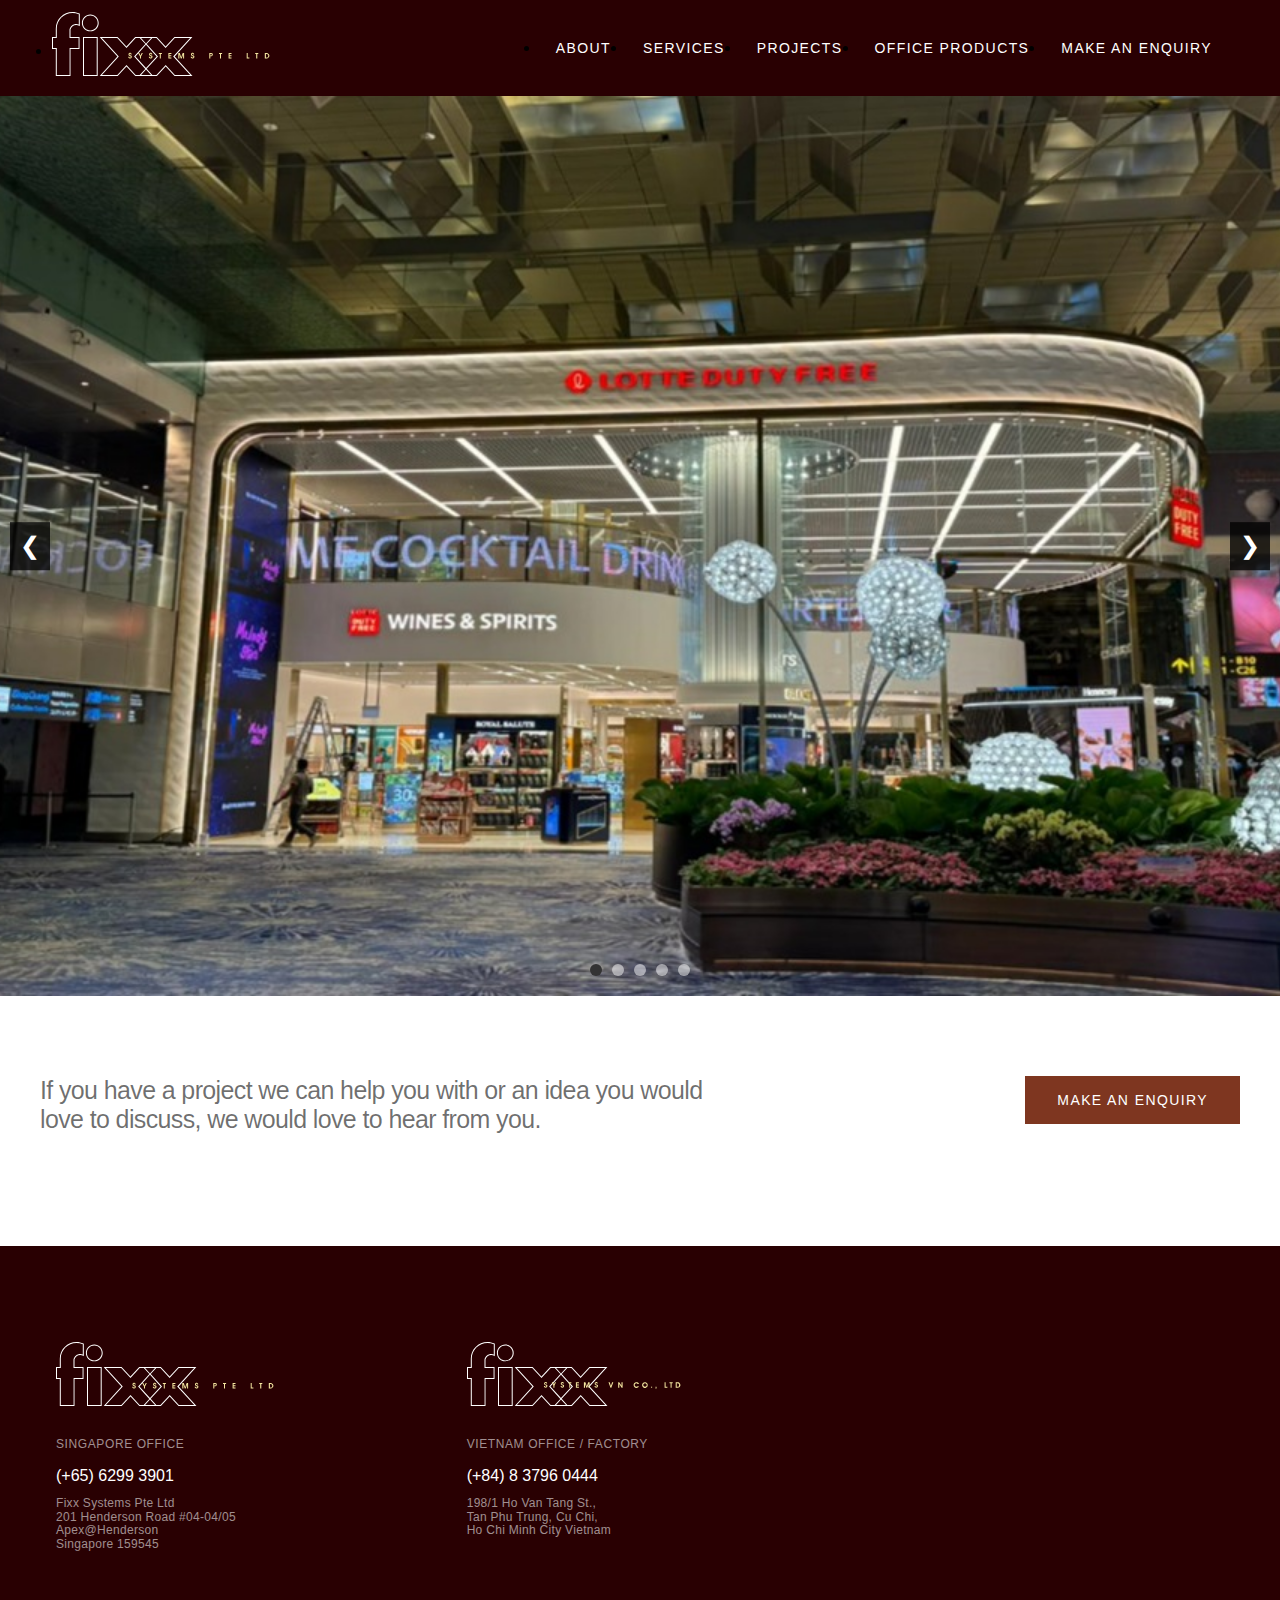
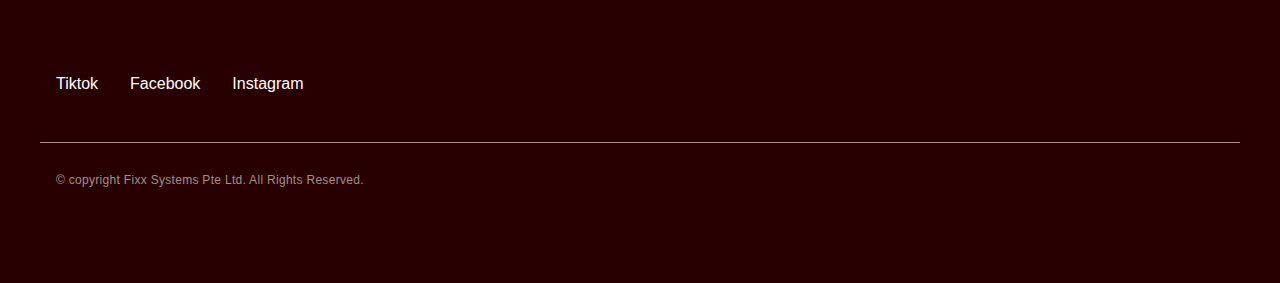
==== proj-ret-lotte-duty-free-shop.html @ 89d81445 "Add dist folder for deployment" ====
<!DOCTYPE html><html lang="en"><head><meta charset="UTF-8"><meta name="viewport" content="width=device-width,initial-scale=1"><title>Fixx Systems - Lotte Duty Free Shop at T3D</title><script defer="defer" src="./assets/js/main.1c9b17995feea3aafa4e.bundle.js"></script><link href="./assets/css/main.51d0623d6cb2ce246690.css" rel="stylesheet"></head><body><div class="off-canvas" id="offCanvas"><ul class="menu"><li class="off-canvas-logo-bar"><a class="oc-logo-svg" href="index.html"><div class="oc-logo-wrapper"><object type="image/svg+xml" data="assets/svg/logo-sg.svg"><!--[if lte IE 8 ]--> <img src="assets/img/logo-sg.png" alt="Fixx Systems Singapore Logo"><!--[endif]--></object></div></a></li><li><a href="about.html">About</a></li><li><a href="services.html">Services</a></li><li><a href="projects.html">Projects</a></li><li><a href="office-products.html">Office Products</a></li><li><a href="enquiry.html">Make an Enquiry</a></li></ul><ul class="menu"><span class="oc-heading">Singapore Contact</span><li><a href="tel:62993901">(+65) 6299 3901</a></li></ul><ul class="menu"><span class="oc-heading">Vietnam Contact</span><li><a href="tel:84837960444">(+84) 8 3796 0444</a></li></ul></div><a href="enquiry.html" class="enquiry-visibility f-btn">Make an enquiry</a><div class="overlay" id="overlay"></div><div class="nav-header-bar"><div class="nav-wrapper"><div class="nav-header-bar-left"><ul class="menu"><li class="navicon-wrapper-visibility"><div class="navicon-wrapper"><a class="navicon-button" id="toggle"><div class="navicon1"></div><div class="navicon2"></div></a></div></li><li><a class="sg-h-logo-svg" href="index.html"><div class="sg-logo-wrapper"><object type="image/svg+xml" data="assets/svg/logo-sg.svg"><!--[if lte IE 8 ]--> <img src="assets/img/logo-sg.png" alt="Fixx Systems Singapore Logo"><!--[endif]--></object></div></a></li></ul></div><div class="nav-header-bar-right"><ul class="menu"><li><a href="about.html">About</a></li><li><a href="services.html">Services</a></li><li><a href="projects.html">Projects</a></li><li><a href="office-products.html">Office Products</a></li><li><a href="enquiry.html">Make an enquiry</a></li></ul></div></div></div><div class="carousel"><div class="carousel-images"><img src="./assets/img/t3dc-1.jpg" alt="Image 1"> <img src="./assets/img/t3dc-2.jpg" alt="Image 2"> <img src="./assets/img/t3dc-3.jpg" alt="Image 3"> <img src="./assets/img/t3dc-4.jpg" alt="Image 4"> <img src="./assets/img/t3dc-5.jpg" alt="Image 5"></div><div class="carousel-bullets"></div><div class="carousel-arrow left-arrow">&#10094;</div><div class="carousel-arrow right-arrow">&#10095;</div></div><div class="section-wrapper white-bg"><div class="grid-container g3-2"><div class="grid-item-g3-2-l"><h3 class="headline2">If you have a project we can help you with or an idea you would love to discuss, we would love to hear from you.</h3></div><div class="grid-item-g3-2-r"><a class="d-btn" href="enquiry.html">Make an enquiry</a></div></div></div><footer id="footer"><div class="section-wrapper"><div class="grid-container g3"><div class="grid-item-g3-1"><a class="sg-f-logo-svg" href="index.html"><div class="sg-logo-wrapper"><object type="image/svg+xml" data="assets/svg/logo-sg.svg"><!--[if lte IE 8 ]--> <img src="assets/img/logo-sg.png" alt="Fixx Systems Singapore Logo"><!--[endif]--></object></div></a><span class="links-heading">Singapore office</span><ul><li><a href="tel:62993901">(+65) 6299 3901</a></li><li><p>Fixx Systems Pte Ltd<br>201 Henderson Road #04-04/05<br>Apex@Henderson<br>Singapore 159545</p></li></ul></div><div class="grid-item-g3-2"><a class="vn-logo-svg" href="index.html"><div class="vn-logo-wrapper"><object type="image/svg+xml" data="assets/svg/logo-vn.svg"><!--[if lte IE 8 ]--> <img src="assets/img/logo-vn.png" alt="Fixx Systems Vietnam Logo"><!--[endif]--></object></div></a><span class="links-heading">Vietnam office / factory</span><ul class="menu vertical"><li><a href="tel:84837960444">(+84) 8 3796 0444</a></li><li><p>198/1 Ho Van Tang St.,<br>Tan Phu Trung, Cu Chi,<br>Ho Chi Minh City Vietnam</p></li></ul></div></div><ul class="social"><li><a href="#">Tiktok</a></li><li><a href="#">Facebook</a></li><li><a href="#">Instagram</a></li></ul><div class="copyright-wrapper"><div class="copyright">&copy; copyright Fixx Systems Pte Ltd. All Rights Reserved.</div></div></div></footer><script src="./assets/js/main.bundle.js"></script></body></html>
---- assets/css/main.51d0623d6cb2ce246690.css ----
/*!****************************************************************************************************************!*\
  !*** css ./node_modules/css-loader/dist/cjs.js!./node_modules/sass-loader/dist/cjs.js!./stylesheets/main.scss ***!
  \****************************************************************************************************************/
/*! normalize.css v8.0.1 | MIT License | github.com/necolas/normalize.css */
/* Document
   ========================================================================== */
/**
 * 1. Correct the line height in all browsers.
 * 2. Prevent adjustments of font size after orientation changes in iOS.
 */
html {
  line-height: 1.15; /* 1 */
  -webkit-text-size-adjust: 100%; /* 2 */
}

/* Sections
   ========================================================================== */
/**
 * Remove the margin in all browsers.
 */
body {
  margin: 0;
}

/**
 * Render the `main` element consistently in IE.
 */
main {
  display: block;
}

/**
 * Correct the font size and margin on `h1` elements within `section` and
 * `article` contexts in Chrome, Firefox, and Safari.
 */
h1 {
  font-size: 2em;
  margin: 0.67em 0;
}

/* Grouping content
   ========================================================================== */
/**
 * 1. Add the correct box sizing in Firefox.
 * 2. Show the overflow in Edge and IE.
 */
hr {
  box-sizing: content-box; /* 1 */
  height: 0; /* 1 */
  overflow: visible; /* 2 */
}

/**
 * 1. Correct the inheritance and scaling of font size in all browsers.
 * 2. Correct the odd `em` font sizing in all browsers.
 */
pre {
  font-family: monospace, monospace; /* 1 */
  font-size: 1em; /* 2 */
}

/* Text-level semantics
   ========================================================================== */
/**
 * Remove the gray background on active links in IE 10.
 */
a {
  background-color: transparent;
}

/**
 * 1. Remove the bottom border in Chrome 57-
 * 2. Add the correct text decoration in Chrome, Edge, IE, Opera, and Safari.
 */
abbr[title] {
  border-bottom: none; /* 1 */
  text-decoration: underline; /* 2 */
  text-decoration: underline dotted; /* 2 */
}

/**
 * Add the correct font weight in Chrome, Edge, and Safari.
 */
b,
strong {
  font-weight: bolder;
}

/**
 * 1. Correct the inheritance and scaling of font size in all browsers.
 * 2. Correct the odd `em` font sizing in all browsers.
 */
code,
kbd,
samp {
  font-family: monospace, monospace; /* 1 */
  font-size: 1em; /* 2 */
}

/**
 * Add the correct font size in all browsers.
 */
small {
  font-size: 80%;
}

/**
 * Prevent `sub` and `sup` elements from affecting the line height in
 * all browsers.
 */
sub,
sup {
  font-size: 75%;
  line-height: 0;
  position: relative;
  vertical-align: baseline;
}

sub {
  bottom: -0.25em;
}

sup {
  top: -0.5em;
}

/* Embedded content
   ========================================================================== */
/**
 * Remove the border on images inside links in IE 10.
 */
img {
  border-style: none;
}

/* Forms
   ========================================================================== */
/**
 * 1. Change the font styles in all browsers.
 * 2. Remove the margin in Firefox and Safari.
 */
button,
input,
optgroup,
select,
textarea {
  font-family: inherit; /* 1 */
  font-size: 100%; /* 1 */
  line-height: 1.15; /* 1 */
  margin: 0; /* 2 */
}

/**
 * Show the overflow in IE.
 * 1. Show the overflow in Edge.
 */
button,
input { /* 1 */
  overflow: visible;
}

/**
 * Remove the inheritance of text transform in Edge, Firefox, and IE.
 * 1. Remove the inheritance of text transform in Firefox.
 */
button,
select { /* 1 */
  text-transform: none;
}

/**
 * Correct the inability to style clickable types in iOS and Safari.
 */
button,
[type=button],
[type=reset],
[type=submit] {
  -webkit-appearance: button;
}

/**
 * Remove the inner border and padding in Firefox.
 */
button::-moz-focus-inner,
[type=button]::-moz-focus-inner,
[type=reset]::-moz-focus-inner,
[type=submit]::-moz-focus-inner {
  border-style: none;
  padding: 0;
}

/**
 * Restore the focus styles unset by the previous rule.
 */
button:-moz-focusring,
[type=button]:-moz-focusring,
[type=reset]:-moz-focusring,
[type=submit]:-moz-focusring {
  outline: 1px dotted ButtonText;
}

/**
 * Correct the padding in Firefox.
 */
fieldset {
  padding: 0.35em 0.75em 0.625em;
}

/**
 * 1. Correct the text wrapping in Edge and IE.
 * 2. Correct the color inheritance from `fieldset` elements in IE.
 * 3. Remove the padding so developers are not caught out when they zero out
 *    `fieldset` elements in all browsers.
 */
legend {
  box-sizing: border-box; /* 1 */
  color: inherit; /* 2 */
  display: table; /* 1 */
  max-width: 100%; /* 1 */
  padding: 0; /* 3 */
  white-space: normal; /* 1 */
}

/**
 * Add the correct vertical alignment in Chrome, Firefox, and Opera.
 */
progress {
  vertical-align: baseline;
}

/**
 * Remove the default vertical scrollbar in IE 10+.
 */
textarea {
  overflow: auto;
}

/**
 * 1. Add the correct box sizing in IE 10.
 * 2. Remove the padding in IE 10.
 */
[type=checkbox],
[type=radio] {
  box-sizing: border-box; /* 1 */
  padding: 0; /* 2 */
}

/**
 * Correct the cursor style of increment and decrement buttons in Chrome.
 */
[type=number]::-webkit-inner-spin-button,
[type=number]::-webkit-outer-spin-button {
  height: auto;
}

/**
 * 1. Correct the odd appearance in Chrome and Safari.
 * 2. Correct the outline style in Safari.
 */
[type=search] {
  -webkit-appearance: textfield; /* 1 */
  outline-offset: -2px; /* 2 */
}

/**
 * Remove the inner padding in Chrome and Safari on macOS.
 */
[type=search]::-webkit-search-decoration {
  -webkit-appearance: none;
}

/**
 * 1. Correct the inability to style clickable types in iOS and Safari.
 * 2. Change font properties to `inherit` in Safari.
 */
::-webkit-file-upload-button {
  -webkit-appearance: button; /* 1 */
  font: inherit; /* 2 */
}

/* Interactive
   ========================================================================== */
/*
 * Add the correct display in Edge, IE 10+, and Firefox.
 */
details {
  display: block;
}

/*
 * Add the correct display in all browsers.
 */
summary {
  display: list-item;
}

/* Misc
   ========================================================================== */
/**
 * Add the correct display in IE 10+.
 */
template {
  display: none;
}

/**
 * Add the correct display in IE 10.
 */
[hidden] {
  display: none;
}

/*
/// Breakpoints map
/// @prop {String} keys - Keys are identifiers mapped to a given length
/// @prop {Map} values - Values are actual breakpoints expressed in pixels
$breakpoints: (
  'small': 320px,
  'medium': 768px,
  'large': 1024px,
) !default;
*/
/*--- grid ---*/
/*--- colors ---*/
/*--- font size ---*/
/*--- font weight ---*/
/*--- font tracking ---*/
/*--- nav ---*/
/*--- margins & paddings ---*/
/*--- breakpoints ---*/
/**
 * Set up a decent box model on the root element
 */
html {
  box-sizing: border-box;
}

/**
 * Make all elements from the DOM inherit from the parent box-sizing
 * Since `*` has a specificity of 0, it does not override the `html` value
 * making all elements inheriting from the root box-sizing value
 * See: https://css-tricks.com/inheriting-box-sizing-probably-slightly-better-best-practice/
 */
*,
*::before,
*::after {
  box-sizing: inherit;
}

* {
  margin: 0;
  padding: 0;
}

.module > *:last-child,
.module > *:last-child > *:last-child,
.module > *:last-child > *:last-child > *:last-child {
  margin-bottom: 0;
}

/**
 * Clear inner floats
 */
.clearfix::after {
  clear: both;
  content: "";
  display: table;
}

/**
 * Main content containers
 * 1. Make the container full-width with a maximum width
 * 2. Center it in the viewport
 * 3. Leave some space on the edges, especially valuable on small screens
 */
.container {
  max-width: 1180px; /* 1 */
  margin-left: auto; /* 2 */
  margin-right: auto; /* 2 */
  padding-left: 20px; /* 3 */
  padding-right: 20px; /* 3 */
  width: 100%; /* 1 */
}

/**
 * Hide text while making it readable for screen readers
 * 1. Needed in WebKit-based browsers because of an implementation bug;
 *    See: https://code.google.com/p/chromium/issues/detail?id=457146
 */
.hide-text {
  overflow: hidden;
  padding: 0; /* 1 */
  text-indent: 101%;
  white-space: nowrap;
}

/**
 * Hide element while making it readable for screen readers
 * Shamelessly borrowed from HTML5Boilerplate:
 * https://github.com/h5bp/html5-boilerplate/blob/master/src/css/main.css#L119-L133
 */
.visually-hidden {
  border: 0;
  clip: rect(0 0 0 0);
  height: 1px;
  margin: -1px;
  overflow: hidden;
  padding: 0;
  position: absolute;
  width: 1px;
}

/**
 * Basic typography style for copy text
 */
body {
  font-family: "Roboto", sans-serif;
}

a {
  text-decoration: none;
}

.display {
  font-family: "Raleway", sans-serif;
  font-size: calc(30px + 40 * (100vw - 320px) / 880);
  font-weight: 800;
  letter-spacing: -0.01em;
  line-height: normal;
}
@media (min-width: 992px) {
  .display {
    font-size: 4.375em;
  }
}

.headline1, h2 {
  font-size: calc(25px + 10 * (100vw - 320px) / 880);
  font-weight: 300;
  letter-spacing: -0.025em;
  margin-bottom: 2rem;
  color: #000;
  color: hsla(0, 0%, 0%, 0.57);
}
@media (min-width: 992px) {
  .headline1, h2 {
    font-size: 2.1875em;
  }
}

.headline2, .l-project-caption-wrapper h2,
.r-project-caption-wrapper h2,
.featured-caption-wrapper h2 {
  font-size: calc(18px + 7 * (100vw - 320px) / 880);
  font-weight: 300;
  letter-spacing: -0.025em;
  margin-bottom: 2rem;
  color: #000;
  color: hsla(0, 0%, 0%, 0.57);
}
@media (min-width: 992px) {
  .headline2, .l-project-caption-wrapper h2,
  .r-project-caption-wrapper h2,
  .featured-caption-wrapper h2 {
    font-size: 1.5625em;
  }
}

.title, h3 {
  font-size: calc(18px + 3 * (100vw - 320px) / 880);
  font-weight: 500;
  letter-spacing: 0.005em;
  margin-bottom: 1.5rem;
  color: #000;
  color: hsla(0, 0%, 0%, 0.83);
}
@media (min-width: 992px) {
  .title, h3 {
    font-size: 1.3125em;
  }
}

.subheading, h4 {
  font-size: calc(16px + 2 * (100vw - 320px) / 880);
  font-weight: 400;
  letter-spacing: 0.01em;
  color: #000;
  color: hsla(0, 0%, 0%, 0.83);
}
@media (min-width: 992px) {
  .subheading, h4 {
    font-size: 1.125em;
  }
}

.body1 {
  font-size: calc(14px + 2 * (100vw - 320px) / 880);
  font-weight: 500;
  letter-spacing: 0.01em;
  color: #000;
  color: hsla(0, 0%, 0%, 0.83);
}
@media (min-width: 992px) {
  .body1 {
    font-size: 1rem;
  }
}

.body2, p {
  font-size: calc(14px + 2 * (100vw - 320px) / 880);
  font-weight: 400;
  letter-spacing: 0.01em;
  color: #000;
  color: hsla(0, 0%, 0%, 0.83);
  margin-bottom: 1.5rem;
}
@media (min-width: 992px) {
  .body2, p {
    font-size: 1rem;
  }
}

.caption1, .oc-heading,
.links-heading {
  font-size: 0.75em;
  font-weight: 400;
  letter-spacing: 0.05em;
  text-transform: uppercase;
  color: #000;
  color: hsla(0, 0%, 0%, 0.57);
  margin-bottom: 1rem;
}

.caption2, .copyright, #footer li p, span {
  font-size: 0.75em;
  font-weight: 400;
  letter-spacing: 0.025em;
  color: #000;
  color: hsla(0, 0%, 0%, 0.57);
  margin-bottom: 1rem;
  display: block;
}

.btn, .hollow-btn, .d-btn,
.f-btn, .tabs-title a, .nav-header-bar-right li a, #offCanvas li a,
#offCanvasLeftOverlap li a {
  font-size: calc(12px + 2 * (100vw - 320px) / 880);
  font-weight: 500;
  letter-spacing: 0.1em;
  text-transform: uppercase;
  line-height: normal;
  color: #000;
  color: hsla(0, 0%, 0%, 0.57);
}
@media (min-width: 992px) {
  .btn, .hollow-btn, .d-btn,
  .f-btn, .tabs-title a, .nav-header-bar-right li a, #offCanvas li a,
  #offCanvasLeftOverlap li a {
    font-size: 0.875em;
  }
}

/*--- title line ---*/
.title-wrapper {
  position: relative;
}

.title-line {
  padding: 0 0 1em 0;
  width: 100%;
  margin-bottom: 1em;
}
.title-line:after {
  content: "";
  position: absolute;
  left: 0;
  bottom: 0;
  height: 1px;
  width: 1rem;
  border-bottom: solid 1px #000;
}

.home-tagline-wrapper span {
  color: #fff;
  color: hsl(0, 100%, 100%);
  -webkit-transition: all 0.3s ease-in-out;
  -moz-transition: all 0.3s ease-in-out;
  -ms-transition: all 0.3s ease-in-out;
  -o-transition: all 0.3s ease-in-out;
  transition: all 0.3s ease-in-out;
}
.home-tagline-wrapper span:active, .home-tagline-wrapper span:hover, .home-tagline-wrapper span:active:after, .home-tagline-wrapper span:hover:after {
  color: #f6e7a1;
  color: hsl(49, 83%, 80%);
}
.home-tagline-wrapper span:after {
  color: #fff;
  color: hsl(0, 100%, 100%);
  content: " +";
  -webkit-transition: all 0.3s ease-in-out;
  -moz-transition: all 0.3s ease-in-out;
  -ms-transition: all 0.3s ease-in-out;
  -o-transition: all 0.3s ease-in-out;
  transition: all 0.3s ease-in-out;
}

.team-wrapper h3,
.team-wrapper span {
  margin: 0;
}

.svc-gradient-overlay figcaption h3,
.svc-gradient-overlay figcaption span,
.s-figcaption h3,
.s-figcaption span {
  color: #fff;
  color: hsl(0, 100%, 100%);
}

.sys-pan-gradient-overlay figcaption h3,
.desk-seat-gradient-overlay figcaption h3 {
  color: #fff;
  color: hsl(0, 100%, 100%);
  margin: 0;
}

/*--- footer ---*/
.links-heading {
  color: #fff;
  color: hsla(0, 100%, 100%, 0.57);
}

.oc-heading {
  color: #000;
  color: hsla(0, 0%, 0%, 0.57);
  padding: 5rem 1rem 0;
}

#footer ul {
  list-style: none;
}
#footer li p {
  color: #fff;
  color: hsla(0, 100%, 100%, 0.57);
}
#footer li a {
  -webkit-transition: all 0.3s ease-in-out;
  -moz-transition: all 0.3s ease-in-out;
  -ms-transition: all 0.3s ease-in-out;
  -o-transition: all 0.3s ease-in-out;
  transition: all 0.3s ease-in-out;
  color: #fff;
  color: hsl(0, 100%, 100%);
  margin: 0 1rem;
}
#footer li a:hover, #footer li a:focus {
  color: #f6e7a1;
  color: hsl(49, 83%, 80%);
}

.copyright {
  color: #fff;
  color: hsla(0, 100%, 100%, 0.57);
  padding-top: 2rem;
  padding-left: 1rem;
}
.copyright:before {
  position: absolute;
  top: 0;
  left: 0;
  right: 0;
  display: block;
  content: "";
  border-top: solid 1px #fff;
  border-color: hsla(0, 100%, 100%, 0.57);
}

/*--- footer ---*/
#footer {
  background: #2a0002;
  background: hsl(357, 100%, 8%);
  color: #fff;
  color: hsl(0, 100%, 100%);
}
#footer span.links-heading {
  display: block;
  margin: 0 1rem 1rem;
}
#footer li p {
  margin: 0.7rem 1rem;
}

.copyright-wrapper {
  width: 100%;
  display: grid;
  grid-row-gap: 0px;
  position: relative;
  margin-top: 1rem;
}
@media (min-width: 992px) {
  .copyright-wrapper {
    margin: 0 auto;
    max-width: 75rem;
  }
}

.social {
  display: flex;
  flex-wrap: wrap;
  justify-content: flex-start;
  align-items: flex-start;
  flex-direction: column;
  padding: 2rem 0;
  -webkit-transition: all 0.3s ease-in-out;
  -moz-transition: all 0.3s ease-in-out;
  -ms-transition: all 0.3s ease-in-out;
  -o-transition: all 0.3s ease-in-out;
  transition: all 0.3s ease-in-out;
}
@media (min-width: 768px) {
  .social {
    margin: 4rem auto 0;
    max-width: 75rem;
    flex-direction: row;
  }
}
.social li a {
  display: flex;
  padding: 1rem 0;
}

/*--- navicon ---*/
.navicon-wrapper {
  display: flex;
  align-self: center;
  justify-content: flex-start;
}
@media (min-width: 992px) {
  .navicon-wrapper {
    display: none;
  }
}

.navicon-button {
  position: relative;
  height: 3rem;
  display: inline-block;
  padding: 1rem;
  /*$navicon-size/2 $navicon-size/8;*/
  cursor: pointer;
  user-select: none;
  -webkit-transition: all 0.3s ease-in-out;
  -moz-transition: all 0.3s ease-in-out;
  -ms-transition: all 0.3s ease-in-out;
  -o-transition: all 0.3s ease-in-out;
  transition: all 0.3s ease-in-out;
}
.navicon-button:hover {
  opacity: 1;
}
.navicon-button:hover .navicon1:after,
.navicon-button:hover .navicon2:after {
  width: 1.5rem;
}

.navicon1 {
  display: block;
  width: 1.5rem;
  height: 0.125rem;
  background-color: #fff;
  background-color: hsl(0, 100%, 100%);
  background-repeat: no-repeat;
  background-size: 0.1875rem 0.1875rem;
  user-select: none;
  color: #fff;
  color: hsl(0, 100%, 100%);
  -webkit-transition: all 0.3s ease-in-out;
  -moz-transition: all 0.3s ease-in-out;
  -ms-transition: all 0.3s ease-in-out;
  -o-transition: all 0.3s ease-in-out;
  transition: all 0.3s ease-in-out;
  position: relative;
}
.navicon1:after {
  display: block;
  width: 1.5rem;
  height: 0.125rem;
  background-color: #fff;
  background-color: hsl(0, 100%, 100%);
  background-repeat: no-repeat;
  background-size: 0.1875rem 0.1875rem;
  user-select: none;
  color: #fff;
  color: hsl(0, 100%, 100%);
  -webkit-transition: all 0.3s ease-in-out;
  -moz-transition: all 0.3s ease-in-out;
  -ms-transition: all 0.3s ease-in-out;
  -o-transition: all 0.3s ease-in-out;
  transition: all 0.3s ease-in-out;
  position: absolute;
  content: "";
  width: 1rem;
  top: 0.375rem;
  color: #fff;
  color: hsl(0, 100%, 100%);
  background-color: #fff;
  background-color: hsl(0, 100%, 100%);
}

.navicon2 {
  display: block;
  width: 1.5rem;
  height: 0.125rem;
  background-color: #fff;
  background-color: hsl(0, 100%, 100%);
  background-repeat: no-repeat;
  background-size: 0.1875rem 0.1875rem;
  user-select: none;
  color: #fff;
  color: hsl(0, 100%, 100%);
  -webkit-transition: all 0.3s ease-in-out;
  -moz-transition: all 0.3s ease-in-out;
  -ms-transition: all 0.3s ease-in-out;
  -o-transition: all 0.3s ease-in-out;
  transition: all 0.3s ease-in-out;
  position: relative;
  margin-top: 0.625em;
}
.navicon2:after {
  display: block;
  width: 1.5rem;
  height: 0.125rem;
  background-color: #fff;
  background-color: hsl(0, 100%, 100%);
  background-repeat: no-repeat;
  background-size: 0.1875rem 0.1875rem;
  user-select: none;
  color: #fff;
  color: hsl(0, 100%, 100%);
  -webkit-transition: all 0.3s ease-in-out;
  -moz-transition: all 0.3s ease-in-out;
  -ms-transition: all 0.3s ease-in-out;
  -o-transition: all 0.3s ease-in-out;
  transition: all 0.3s ease-in-out;
  position: absolute;
  content: "";
  width: 1rem;
  top: 0.375rem;
  color: #fff;
  color: hsl(0, 100%, 100%);
  background-color: #fff;
  background-color: hsl(0, 100%, 100%);
}

/*--- logo ---*/
.oc-logo-wrapper {
  margin: 2rem 1rem 0.75rem;
}

.oc-logo-wrapper,
.sg-logo-wrapper {
  display: inline-block;
  position: relative;
  width: 13.625em;
  /* specify any width you want (a percentage value, basically) */
  height: 0;
  /* collapse the container's height */
  padding-bottom: 29.36%;
  /* (svg height / svg width) * 100% */
  vertical-align: middle;
  overflow: hidden;
  margin-bottom: 1rem;
  -webkit-transition: all 0.3s ease-in-out;
  -moz-transition: all 0.3s ease-in-out;
  -ms-transition: all 0.3s ease-in-out;
  -o-transition: all 0.3s ease-in-out;
  transition: all 0.3s ease-in-out;
}

.vn-logo-wrapper {
  display: inline-block;
  position: relative;
  width: 13.375em;
  /* specify any width you want (a percentage value, basically) */
  height: 0;
  /* collapse the container's height */
  padding-bottom: 29.91%;
  /* (svg height / svg width) * 100% */
  vertical-align: middle;
  overflow: hidden;
  margin-bottom: 1rem;
  -webkit-transition: all 0.3s ease-in-out;
  -moz-transition: all 0.3s ease-in-out;
  -ms-transition: all 0.3s ease-in-out;
  -o-transition: all 0.3s ease-in-out;
  transition: all 0.3s ease-in-out;
}

.off-canvas-logo-bar {
  background: #2a0002;
  background: hsl(357, 100%, 8%);
  margin-bottom: 2.5rem;
}

/*--- fix for IE ---*/
object {
  width: 100%;
}

a.sg-h-logo-svg {
  -webkit-transition: all 0.3s ease-in-out;
  -moz-transition: all 0.3s ease-in-out;
  -ms-transition: all 0.3s ease-in-out;
  -o-transition: all 0.3s ease-in-out;
  transition: all 0.3s ease-in-out;
}

a.oc-logo-svg,
a.sg-h-logo-svg,
a.sg-f-logo-svg,
a.vn-logo-svg {
  position: relative;
  display: inline-block;
  padding: 0 !important;
  outline: none;
}
a.oc-logo-svg:after,
a.sg-h-logo-svg:after,
a.sg-f-logo-svg:after,
a.vn-logo-svg:after {
  content: "";
  position: absolute;
  top: 0;
  right: 0;
  bottom: 0;
  left: 0;
}

a.sg-f-logo-svg,
a.vn-logo-svg {
  margin: 1rem;
}

/*--- header nav ---*/
.nav-header-bar {
  background: #2a0002;
  background: hsl(357, 100%, 8%);
  display: flex;
}

.nav-wrapper {
  display: flex;
  position: relative;
  margin: 0 auto;
  padding: 0.75rem 0;
  max-height: 6em;
  width: 100%;
  *zoom: 1;
}
.nav-wrapper:before, .nav-wrapper:after {
  content: " ";
  display: table;
}
.nav-wrapper:after {
  clear: both;
}
@media (min-width: 768px) {
  .nav-wrapper {
    padding: 0.75rem;
  }
}
@media (min-width: 992px) {
  .nav-wrapper {
    padding: 0.75rem;
    max-width: 75rem;
  }
}

.nav-header-bar-left {
  display: flex;
}
.nav-header-bar-left .navicon-wrapper-visibility {
  display: flex;
  justify-items: center;
}
@media (min-width: 992px) {
  .nav-header-bar-left .navicon-wrapper-visibility {
    display: none;
  }
}
.nav-header-bar-left .menu {
  display: flex;
}

.nav-header-bar-right {
  display: none;
}
@media (min-width: 992px) {
  .nav-header-bar-right {
    display: flex;
    flex-direction: row;
    justify-content: end;
    align-items: center;
    width: 100%;
  }
}
.nav-header-bar-right .menu {
  display: flex;
  flex-direction: row;
}
.nav-header-bar-right li a {
  color: #fff;
  color: hsl(0, 100%, 100%);
  padding: 1rem;
  -webkit-transition: all 0.3s ease-in-out;
  -moz-transition: all 0.3s ease-in-out;
  -ms-transition: all 0.3s ease-in-out;
  -o-transition: all 0.3s ease-in-out;
  transition: all 0.3s ease-in-out;
}
.nav-header-bar-right li a:hover {
  color: #f6e7a1;
  color: hsl(49, 83%, 80%);
}

/*--- off-canvas ---*/
#offCanvas li a,
#offCanvasLeftOverlap li a {
  -webkit-transition: all 0.3s ease-in-out;
  -moz-transition: all 0.3s ease-in-out;
  -ms-transition: all 0.3s ease-in-out;
  -o-transition: all 0.3s ease-in-out;
  transition: all 0.3s ease-in-out;
}
#offCanvas li a:hover,
#offCanvasLeftOverlap li a:hover {
  color: hsl(14, 59%, 31%);
}

.off-canvas {
  background: #fff;
  background: hsl(0, 100%, 100%);
  position: fixed;
  top: 0;
  left: -75vw;
  width: 75vw;
  height: 100%;
  z-index: 1000;
  -webkit-transition: all 0.3s ease-in-out;
  -moz-transition: all 0.3s ease-in-out;
  -ms-transition: all 0.3s ease-in-out;
  -o-transition: all 0.3s ease-in-out;
  transition: all 0.3s ease-in-out;
  overflow: scroll;
}
.off-canvas .menu {
  display: flex;
  flex-direction: column;
  list-style: none;
}
.off-canvas .menu li:nth-child(n+2) a {
  display: flex;
  width: 100%;
  padding: 1rem;
}
.off-canvas.active {
  transform: translateX(100%);
}

body.no-scroll {
  overflow: hidden;
  height: 100vh;
  /* Optional: To prevent content jumping */
  position: fixed;
  width: 100%;
}

/* Overlay */
.overlay {
  display: none;
  position: fixed;
  top: 0;
  left: 0;
  right: 0;
  bottom: 0;
  background-color: rgba(0, 0, 0, 0.5);
  z-index: 999;
}
.overlay.active {
  display: block;
}

.position-left {
  width: 75vw;
  -webkit-transform: translateX(-75vw);
  -ms-transform: translateX(-75vw);
  transform: translateX(-75vw);
}

.js-off-canvas-overlay {
  background: hsla(0, 0%, 0%, 0.5);
  background: rgba 0, 0, 0, 0.5;
}

/*--- tabs filter ---*/
.tabs-filter {
  background: #fff;
  background: hsl(0, 100%, 100%);
}

.tabs,
.tabs-content {
  border: 0;
  background: transparent;
}

.tabs-panel {
  padding: 0;
}

.tabs-title a {
  padding: 1.5rem;
  -webkit-transition: all 0.3s ease-in-out;
  -moz-transition: all 0.3s ease-in-out;
  -ms-transition: all 0.3s ease-in-out;
  -o-transition: all 0.3s ease-in-out;
  transition: all 0.3s ease-in-out;
}
.tabs-title a.current, .tabs-title a:active, .tabs-title a:hover {
  color: #2a0002;
  color: hsl(357, 100%, 8%);
}

.tabs-title > a:focus,
.tabs-title > a[aria-selected=true] {
  background: #f9f9f9;
  background: hsl(0, 0%, 98%);
  color: #2a0002;
  color: hsl(357, 100%, 8%);
  outline: none;
}

/*--- wrappers ---*/
.section-wrapper {
  -webkit-transition: all 0.3s ease-in-out;
  -moz-transition: all 0.3s ease-in-out;
  -ms-transition: all 0.3s ease-in-out;
  -o-transition: all 0.3s ease-in-out;
  transition: all 0.3s ease-in-out;
  padding: 5rem 0;
}

.projects-section-wrapper {
  -webkit-transition: all 0.3s ease-in-out;
  -moz-transition: all 0.3s ease-in-out;
  -ms-transition: all 0.3s ease-in-out;
  -o-transition: all 0.3s ease-in-out;
  transition: all 0.3s ease-in-out;
  padding: 0;
}

/*--- Grid ---*/
.grid-container {
  width: 100%;
  display: grid;
  grid-row-gap: 0px;
}

.g2-3 {
  grid-template-columns: 1fr;
  grid-template-rows: 2fr;
}
@media (min-width: 768px) {
  .g2-3 {
    grid-template-columns: 2fr 3fr;
    grid-template-rows: 1fr;
    max-width: 75rem;
    margin: 0 auto;
  }
}

.g2-3-p {
  grid-template-columns: 1fr;
  grid-template-rows: 2fr;
}
@media (min-width: 768px) {
  .g2-3-p {
    grid-template-columns: 2fr 3fr;
    grid-template-rows: 1fr;
    max-width: 75rem;
    margin: 0 auto;
  }
}

.g3-2 {
  grid-template-columns: 1fr;
  grid-template-rows: 2fr;
  padding: 0 1rem;
}
@media (min-width: 768px) {
  .g3-2 {
    grid-template-columns: 3fr 2fr;
    grid-template-rows: 1fr;
    grid-column-gap: 2rem;
    max-width: 75rem;
    margin: 0 auto;
    padding: 0;
  }
}

.g3-2-p {
  grid-template-columns: 1fr;
  grid-template-rows: 2fr;
  padding: 1rem;
  justify-items: stretch;
}
@media (min-width: 768px) {
  .g3-2-p {
    grid-template-columns: 3fr 2fr;
    grid-template-rows: 1fr;
    max-width: 75rem;
    margin: 0 auto;
  }
}
@media (min-width: 992px) {
  .g3-2-p {
    padding: 1rem;
  }
}
@media (min-width: 1200px) {
  .g3-2-p {
    padding: 1rem 0;
  }
}

.g1-3 {
  grid-template-columns: 1fr;
  grid-template-rows: 2fr;
}
@media (min-width: 1200px) {
  .g1-3 {
    grid-template-columns: 1fr 3fr;
    grid-template-rows: 1fr;
    max-width: 75rem;
    margin: 0 auto;
  }
}

.g3-1 {
  grid-template-columns: 1fr;
  grid-template-rows: 2fr;
}
@media (min-width: 992px) {
  .g3-1 {
    grid-template-columns: 3fr 1fr;
    grid-template-rows: 1fr;
    grid-column-gap: 2rem;
    max-width: 75rem;
    margin: 0 auto;
  }
}

.g3 {
  grid-template-columns: repeat(3, 1fr);
  grid-template-rows: 1fr;
  grid-column-gap: 2rem;
}
@media (min-width: 1200px) {
  .g3 {
    max-width: 75rem;
    margin: 0 auto;
  }
}

.g4 {
  grid-template-columns: repeat(4, 1fr);
  grid-template-rows: 1fr;
  grid-column-gap: 2rem;
}
@media (min-width: 1200px) {
  .g4 {
    max-width: 75rem;
    margin: 0 auto;
  }
}

.grid-item-g2-3-l {
  grid-row: 1/2;
  min-width: 0;
  padding: 3rem;
  max-width: 100%;
  height: auto;
}
@media (min-width: 768px) {
  .grid-item-g2-3-l {
    grid-column: 1/2;
  }
}

.grid-item-g2-3-r {
  grid-column: 1/-1;
  grid-row: 2/-1;
  min-width: 0;
  max-width: 100%;
  height: 100%;
  object-fit: cover;
}
@media (min-width: 768px) {
  .grid-item-g2-3-r {
    grid-column: 2/-1;
    grid-row: 1/-1;
  }
}

.grid-item-g3-2-l {
  grid-column: 1/-1;
  grid-row: 1/2;
  min-width: 0;
  max-width: 100%;
}
@media (min-width: 768px) {
  .grid-item-g3-2-l {
    grid-column: 1/2;
    grid-row: 2/-1;
  }
}
.grid-item-g3-2-l img {
  width: 100%;
}

.grid-item-g3-2-p-l {
  grid-column: 1/-1;
  grid-row: 1/2;
  min-width: 0;
  max-width: 100%;
  height: 100%;
  object-fit: cover;
}
@media (min-width: 768px) {
  .grid-item-g3-2-p-l {
    grid-column: 1/2;
    grid-row: 2/-1;
  }
}
.grid-item-g3-2-p-l img {
  width: 100%;
}

.grid-item-g3-2-r {
  grid-column: 1/-1;
  min-width: 0;
  max-width: 100%;
}
@media (min-width: 768px) {
  .grid-item-g3-2-r {
    grid-column: 2/-1;
    grid-row: 2/-1;
    justify-self: end;
  }
}
.grid-item-g3-2-r img {
  width: 100%;
}

.grid-item-g3-2-p-r {
  grid-column: 1/-1;
  min-width: 0;
  max-width: 100%;
  padding: 3rem;
}
@media (min-width: 768px) {
  .grid-item-g3-2-p-r {
    grid-column: 2/-1;
    grid-row: 2/-1;
  }
}
.grid-item-g3-2-p-r img {
  width: 100%;
}

.grid-item-g3-1 {
  grid-column: 1/-1;
}
@media (min-width: 768px) {
  .grid-item-g3-1 {
    grid-column: 1/1;
  }
}

/*--- featured ---*/
.featured-wrapper {
  position: relative;
}
.featured-wrapper img {
  width: 100%;
  height: auto;
  object-fit: contain;
}

a:hover .featured-caption-wrapper .hollow-btn {
  color: #fff;
  color: hsl(0, 100%, 100%);
  background: #7d3520;
  background: hsl(14, 59%, 31%);
}

/*--- cards ---*/
.team-wrapper,
.card-wrapper {
  margin-bottom: 2rem;
}

.team-caption-wrapper,
.card-caption-wrapper {
  padding: 2rem;
  background: #fff;
  color: hsl(0, 100%, 100%);
}

a:hover .card-caption-wrapper .hollow-btn {
  color: #fff;
  color: hsl(0, 100%, 100%);
  background: #7d3520;
  background: hsl(14, 59%, 31%);
}

/*--- backgrounds ---*/
.header-bg {
  height: 30vh;
  width: 100%;
  position: relative;
  overflow: hidden;
  -webkit-transition: all 0.3s ease-in-out;
  -moz-transition: all 0.3s ease-in-out;
  -ms-transition: all 0.3s ease-in-out;
  -o-transition: all 0.3s ease-in-out;
  transition: all 0.3s ease-in-out;
}
@media (min-width: 992px) {
  .header-bg {
    height: 40vh;
  }
}
.header-bg img {
  width: 100%;
  height: 100%;
  object-fit: cover;
}

.header-tagline-wrapper {
  position: absolute;
  bottom: 0;
  left: 0;
  right: 0;
  width: 100%;
  height: 100%;
  padding: 1rem;
  background: linear-gradient(to top, rgba(0, 0, 0, 0.3), rgba(0, 0, 0, 0));
  display: flex;
  align-items: flex-end;
  overflow-wrap: break-word;
}
@media (min-width: 768px) {
  .header-tagline-wrapper {
    max-width: rem-calc(1200);
  }
}
.header-tagline-wrapper h1 {
  width: 100%;
  color: #fff;
  color: hsl(0, 100%, 100%);
  -webkit-transition: all 0.3s ease-in-out;
  -moz-transition: all 0.3s ease-in-out;
  -ms-transition: all 0.3s ease-in-out;
  -o-transition: all 0.3s ease-in-out;
  transition: all 0.3s ease-in-out;
}
@media (min-width: 1400px) {
  .header-tagline-wrapper h1 {
    max-width: 75rem;
    margin: 0 auto 1rem;
  }
}

/*--- projects ---*/
.project-figure-wrapper {
  position: relative;
  margin-bottom: 1rem;
  overflow: hidden;
}
.project-figure-wrapper figure {
  height: 25vh;
  width: 100%;
}
@media (min-width: 768px) {
  .project-figure-wrapper figure {
    height: 50vh;
  }
}
.project-figure-wrapper figure img {
  width: 100%;
  height: 100%;
  object-fit: cover;
}

.l-project-caption-wrapper,
.r-project-caption-wrapper {
  background: #fff;
  background: hsl(0, 100%, 100%);
  position: relative;
}

@media (min-width: 768px) {
  .l-project-caption-wrapper {
    left: 0;
    width: 50%;
  }
}
@media (min-width: 576px) {
  .l-project-caption-wrapper {
    min-width: 45%;
    width: 45%;
    left: 1rem;
  }
}
@media (min-width: 992px) {
  .l-project-caption-wrapper {
    min-width: 33%;
    width: 33%;
    left: 5rem;
  }
}
a:hover .l-project-caption-wrapper .hollow-btn {
  color: #fff;
  color: hsl(0, 100%, 100%);
  background: #7d3520;
  background: hsl(14, 59%, 31%);
}

a:hover .r-project-caption-wrapper .hollow-btn {
  color: #fff;
  color: hsl(0, 100%, 100%);
  background: #7d3520;
  background: hsl(14, 59%, 31%);
}

.project-info {
  display: block;
}
.project-info span {
  margin-bottom: 2rem;
}

.svc-gradient-overlay,
.desk-seat-gradient-overlay {
  margin: 0 auto 2rem;
}

.sys-pan-gradient-overlay {
  margin: 0 auto 0.5em;
}
@media (min-width: 768px) {
  .sys-pan-gradient-overlay {
    margin: 0 0.5em 0.5em auto;
  }
}

.svc-gradient-overlay,
.sys-pan-gradient-overlay,
.desk-seat-gradient-overlay {
  position: relative;
  max-width: 100%;
}
.svc-gradient-overlay:after,
.sys-pan-gradient-overlay:after,
.desk-seat-gradient-overlay:after {
  display: block;
  position: relative;
  margin-top: -9.375em;
  height: 9.375em;
  width: 100%;
  content: "";
  background: rgba(42, 0, 2, 0);
  background: -moz-linear-gradient(top, rgba(42, 0, 2, 0) 0%, rgba(42, 0, 2, 0.5) 100%);
  background: -webkit-gradient(left top, left bottom, color-stop(0%, rgba(42, 0, 2, 0)), color-stop(100%, rgba(42, 0, 2, 0.5)));
  background: -webkit-linear-gradient(top, rgba(42, 0, 2, 0) 0%, rgba(42, 0, 2, 0.5) 100%);
  background: -o-linear-gradient(top, rgba(42, 0, 2, 0) 0%, rgba(42, 0, 2, 0.5) 100%);
  background: -ms-linear-gradient(top, rgba(42, 0, 2, 0) 0%, rgba(42, 0, 2, 0.5) 100%);
  background: linear-gradient(to bottom, rgba(42, 0, 2, 0) 0%, rgba(42, 0, 2, 0.5) 100%);
  filter: progid:DXImageTransform.Microsoft.gradient(startColorstr="#2a0002", endColorstr="#2a0002", GradientType=0);
}
@media (min-width: 576px) {
  .svc-gradient-overlay:after,
  .sys-pan-gradient-overlay:after,
  .desk-seat-gradient-overlay:after {
    margin-top: -12.5em;
    height: 12.5em;
  }
}
.svc-gradient-overlay img,
.sys-pan-gradient-overlay img,
.desk-seat-gradient-overlay img {
  width: 100%;
}
.svc-gradient-overlay figcaption,
.sys-pan-gradient-overlay figcaption,
.desk-seat-gradient-overlay figcaption {
  position: absolute;
  z-index: 1;
  bottom: 1.5rem;
  left: 1.5rem;
  right: 1.5rem;
}

/*--- tabs filter ---*/
.tabs-filter {
  width: 100%;
  background: #fff;
  background: hsl(0, 100%, 100%);
  -webkit-transition: all 0.3s ease-in-out;
  -moz-transition: all 0.3s ease-in-out;
  -ms-transition: all 0.3s ease-in-out;
  -o-transition: all 0.3s ease-in-out;
  transition: all 0.3s ease-in-out;
}
.tabs-filter.sticky {
  position: sticky;
  top: 0;
  z-index: 15;
}
@media (min-width: 992px) {
  .tabs-filter {
    max-width: 75rem;
    margin: 0 auto;
    left: 0;
    right: 0;
  }
}

.tabs {
  border: 0;
  background: transparent;
  list-style: none;
  display: flex;
  flex-direction: row;
  justify-content: flex-start;
}

.tabs-content {
  border: 0;
  background: transparent;
  list-style: none;
}

.tabs-panel {
  padding: 0;
  display: none;
}

.tabs-title a {
  display: flex;
  padding: 1.5rem;
  -webkit-transition: all 0.3s ease-in-out;
  -moz-transition: all 0.3s ease-in-out;
  -ms-transition: all 0.3s ease-in-out;
  -o-transition: all 0.3s ease-in-out;
  transition: all 0.3s ease-in-out;
}
.tabs-title a.current, .tabs-title a:active, .tabs-title a:hover {
  color: #2a0002;
  color: hsl(357, 100%, 8%);
}

.tabs-title > a:focus,
.tabs-title > a[aria-selected=true] {
  background: #f9f9f9;
  background: hsl(0, 0%, 98%);
  color: #2a0002;
  color: hsl(357, 100%, 8%);
  outline: none;
}

.hollow-btn {
  display: inline-block;
  background: none;
  padding: 0.5rem 1rem;
  color: #7d3520;
  color: hsl(14, 59%, 31%);
  border: solid 1px #7d3520;
  text-decoration: none;
  text-align: center;
  -webkit-transition: all 0.3s ease-in-out;
  -moz-transition: all 0.3s ease-in-out;
  -ms-transition: all 0.3s ease-in-out;
  -o-transition: all 0.3s ease-in-out;
  transition: all 0.3s ease-in-out;
}
.hollow-btn:hover, .hollow-btn:focus {
  color: #fff;
  color: hsl(0, 100%, 100%);
  background: #7d3520;
  background: hsl(14, 59%, 31%);
}
.hollow-btn:after {
  content: " +";
}

.d-btn,
.f-btn {
  background: #7d3520;
  background: hsl(14, 59%, 31%);
  color: #fff;
  color: hsl(0, 100%, 100%);
  padding: 1rem 2rem;
  text-decoration: none;
  text-align: center;
  display: inline-block;
  -webkit-transition: all 0.3s ease-in-out;
  -moz-transition: all 0.3s ease-in-out;
  -ms-transition: all 0.3s ease-in-out;
  -o-transition: all 0.3s ease-in-out;
  transition: all 0.3s ease-in-out;
}
.d-btn:hover, .d-btn:focus,
.f-btn:hover,
.f-btn:focus {
  color: #f6e7a1;
  color: hsl(49, 83%, 80%);
  background: #7d3520;
  background: hsl(14, 59%, 31%);
}

.f-btn {
  position: fixed;
  bottom: 0;
  left: 0;
  right: 0;
  width: 100%;
  z-index: 1;
}

.enquiry-visibility {
  z-index: 20;
}
@media (min-width: 992px) {
  .enquiry-visibility {
    display: none;
  }
}

.carousel {
  position: relative;
  width: 100vw;
  height: 100vh;
  overflow: hidden;
}

.carousel-images {
  display: flex;
  height: 100%;
  -webkit-transition: all 0.3s ease-in-out;
  -moz-transition: all 0.3s ease-in-out;
  -ms-transition: all 0.3s ease-in-out;
  -o-transition: all 0.3s ease-in-out;
  transition: all 0.3s ease-in-out;
}
.carousel-images img {
  flex-shrink: 0;
  width: 100%;
  height: 100%;
  object-fit: cover;
}

.carousel-bullets {
  position: absolute;
  bottom: 20px;
  left: 50%;
  transform: translateX(-50%);
  display: flex;
  z-index: 10;
}
.carousel-bullets span {
  width: 12px;
  height: 12px;
  margin: 0 5px;
  background-color: rgba(255, 255, 255, 0.5);
  border-radius: 50%;
  cursor: pointer;
  transition: background-color 0.3s ease;
}
.carousel-bullets span.active {
  background-color: #333;
}

.carousel-arrow {
  position: absolute;
  top: 50%;
  transform: translateY(-50%);
  font-size: 24px;
  color: white;
  background-color: rgba(0, 0, 0, 0.5);
  padding: 10px;
  cursor: pointer;
  z-index: 10;
}

.left-arrow {
  left: 10px;
}

.right-arrow {
  right: 10px;
}

.home-bg {
  position: relative;
  width: 100%;
  height: 100vh;
  overflow: hidden;
  -webkit-transition: all 0.3s ease-in-out;
  -moz-transition: all 0.3s ease-in-out;
  -ms-transition: all 0.3s ease-in-out;
  -o-transition: all 0.3s ease-in-out;
  transition: all 0.3s ease-in-out;
  /* For <iframe> (YouTube videos) */
}
.home-bg img {
  width: 100%;
  height: 100%;
  object-fit: cover;
}
.home-bg video {
  position: absolute;
  top: 0;
  left: 0;
  width: 100%;
  height: 100%;
  object-fit: cover;
}
.home-bg .video-container {
  position: absolute;
  top: 0;
  left: 0;
  width: 100%;
  height: 100%;
  overflow: hidden;
  /* Ensures no content spills out */
}
.home-bg .video-container iframe {
  position: absolute;
  top: 50%;
  left: 50%;
  width: auto;
  /* Default width */
  height: auto;
  /* Default height */
  min-width: 100%;
  /* Ensures iframe fills horizontally */
  min-height: 100%;
  /* Ensures iframe fills vertically */
  transform: translate(-50%, -50%);
  /* Centers iframe */
}

/* Aspect Ratio Media Queries */
@media (max-aspect-ratio: 16/9) {
  .video-container iframe {
    width: 300vw;
    /* Increase width for taller viewports */
    height: 150vh;
  }
}
@media (min-aspect-ratio: 16/9) {
  .video-container iframe {
    width: 177.78vh;
    /* Increase height for wider viewports */
    height: 100vh;
  }
}
.home-tagline-wrapper {
  position: absolute;
  bottom: 0;
  left: 0;
  right: 0;
  width: 100%;
  padding: 1rem;
  background: linear-gradient(to top, rgba(0, 0, 0, 0.7), rgba(0, 0, 0, 0));
  display: flex;
  flex-direction: column;
  justify-content: flex-end;
  align-items: flex-start;
  box-sizing: border-box;
}
.home-tagline-wrapper h1 {
  width: 100%;
  max-width: 75rem;
  margin: 0 auto;
  color: #fff;
  color: hsl(0, 100%, 100%);
  -webkit-transition: all 0.3s ease-in-out;
  -moz-transition: all 0.3s ease-in-out;
  -ms-transition: all 0.3s ease-in-out;
  -o-transition: all 0.3s ease-in-out;
  transition: all 0.3s ease-in-out;
}
@media (min-width: 1400px) {
  .home-tagline-wrapper h1 {
    max-width: 75rem;
  }
}
.home-tagline-wrapper a {
  width: 100%;
  max-width: 75rem;
  margin: 0 auto;
  text-decoration: none;
}

.white-bg {
  background: #fff;
  background: hsl(0, 100%, 100%);
}

.l-grey-bg {
  background: #f9f9f9;
  background: hsl(0, 0%, 98%);
}
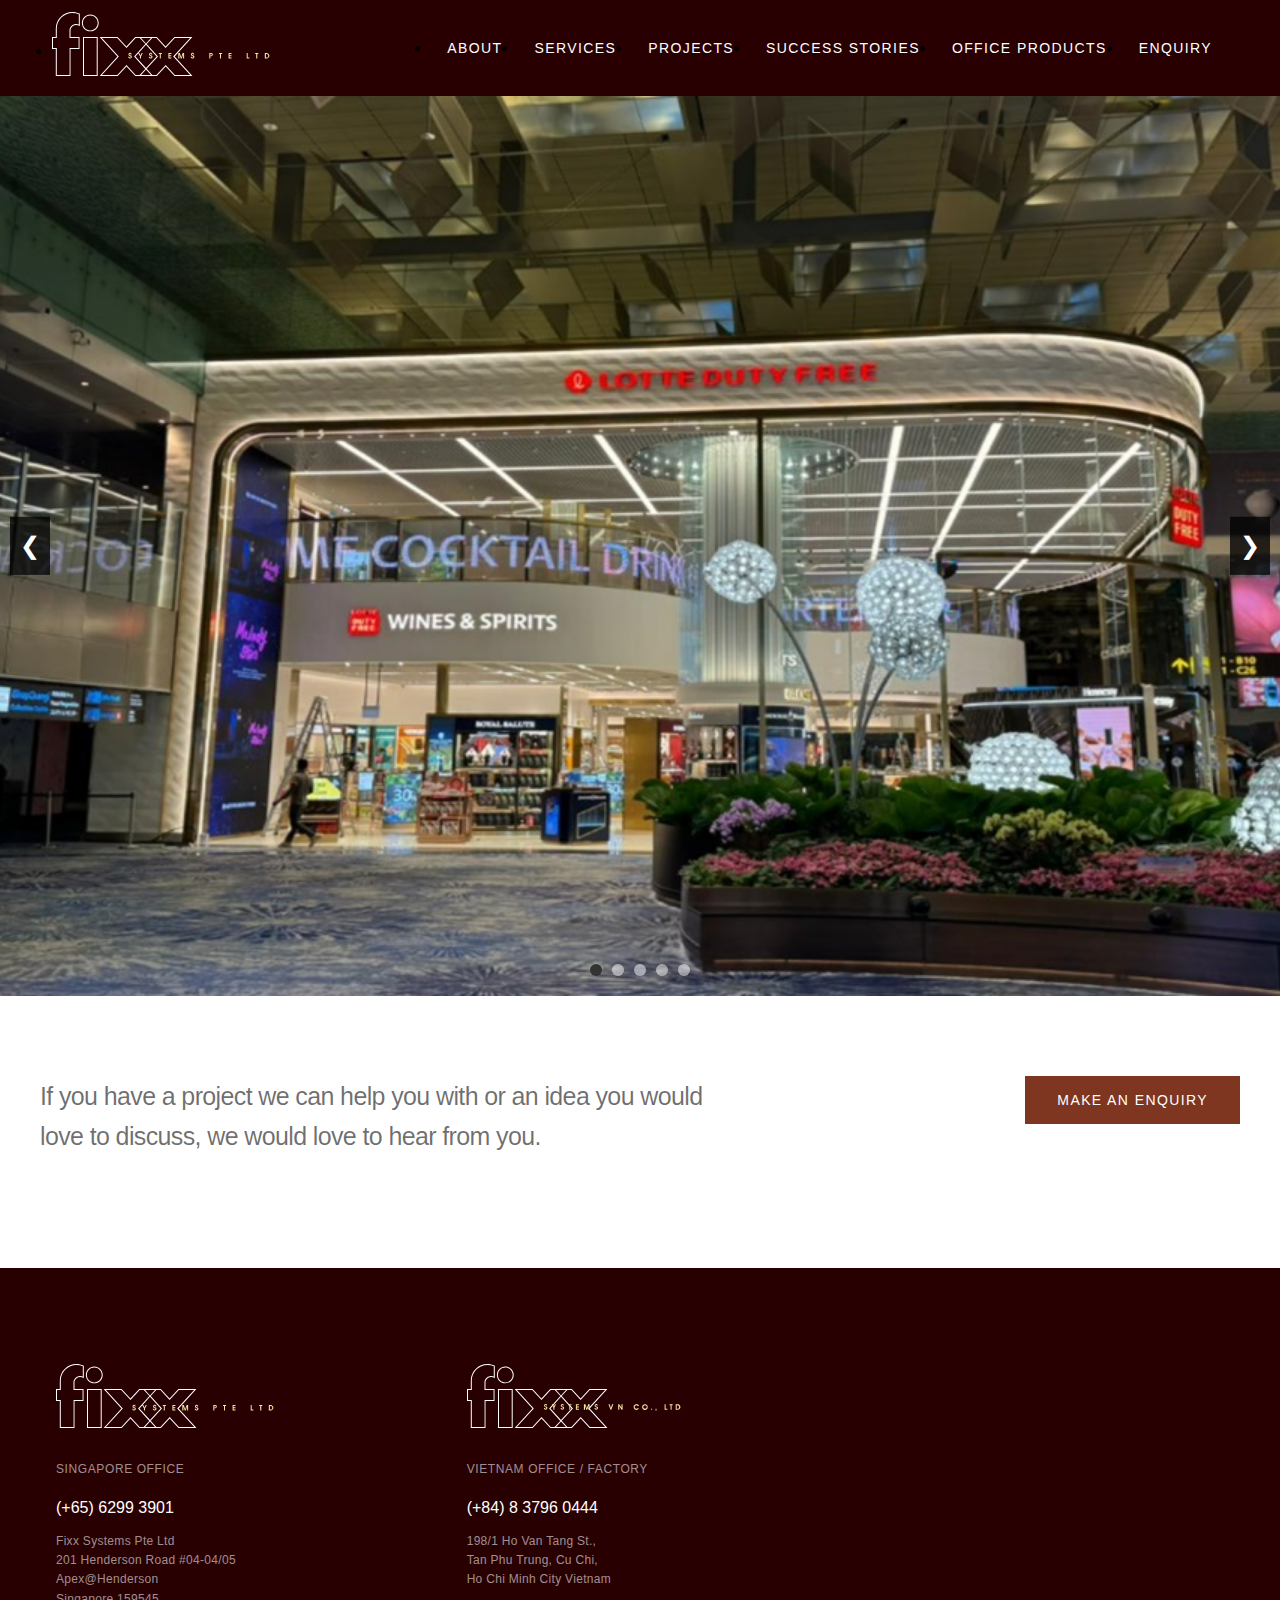
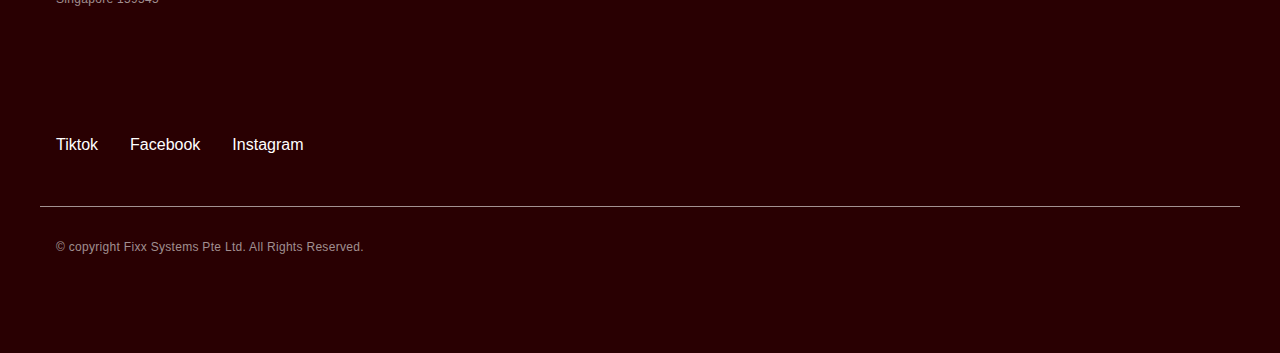
==== commit 7964a07e: "Update dist folder" ====
--- a/proj-ret-lotte-duty-free-shop.html
+++ b/proj-ret-lotte-duty-free-shop.html
@@ -1 +1 @@
-<!DOCTYPE html><html lang="en"><head><meta charset="UTF-8"><meta name="viewport" content="width=device-width,initial-scale=1"><title>Fixx Systems - Lotte Duty Free Shop at T3D</title><script defer="defer" src="./assets/js/main.1c9b17995feea3aafa4e.bundle.js"></script><link href="./assets/css/main.51d0623d6cb2ce246690.css" rel="stylesheet"></head><body><div class="off-canvas" id="offCanvas"><ul class="menu"><li class="off-canvas-logo-bar"><a class="oc-logo-svg" href="index.html"><div class="oc-logo-wrapper"><object type="image/svg+xml" data="assets/svg/logo-sg.svg"><!--[if lte IE 8 ]--> <img src="assets/img/logo-sg.png" alt="Fixx Systems Singapore Logo"><!--[endif]--></object></div></a></li><li><a href="about.html">About</a></li><li><a href="services.html">Services</a></li><li><a href="projects.html">Projects</a></li><li><a href="office-products.html">Office Products</a></li><li><a href="enquiry.html">Make an Enquiry</a></li></ul><ul class="menu"><span class="oc-heading">Singapore Contact</span><li><a href="tel:62993901">(+65) 6299 3901</a></li></ul><ul class="menu"><span class="oc-heading">Vietnam Contact</span><li><a href="tel:84837960444">(+84) 8 3796 0444</a></li></ul></div><a href="enquiry.html" class="enquiry-visibility f-btn">Make an enquiry</a><div class="overlay" id="overlay"></div><div class="nav-header-bar"><div class="nav-wrapper"><div class="nav-header-bar-left"><ul class="menu"><li class="navicon-wrapper-visibility"><div class="navicon-wrapper"><a class="navicon-button" id="toggle"><div class="navicon1"></div><div class="navicon2"></div></a></div></li><li><a class="sg-h-logo-svg" href="index.html"><div class="sg-logo-wrapper"><object type="image/svg+xml" data="assets/svg/logo-sg.svg"><!--[if lte IE 8 ]--> <img src="assets/img/logo-sg.png" alt="Fixx Systems Singapore Logo"><!--[endif]--></object></div></a></li></ul></div><div class="nav-header-bar-right"><ul class="menu"><li><a href="about.html">About</a></li><li><a href="services.html">Services</a></li><li><a href="projects.html">Projects</a></li><li><a href="office-products.html">Office Products</a></li><li><a href="enquiry.html">Make an enquiry</a></li></ul></div></div></div><div class="carousel"><div class="carousel-images"><img src="./assets/img/t3dc-1.jpg" alt="Image 1"> <img src="./assets/img/t3dc-2.jpg" alt="Image 2"> <img src="./assets/img/t3dc-3.jpg" alt="Image 3"> <img src="./assets/img/t3dc-4.jpg" alt="Image 4"> <img src="./assets/img/t3dc-5.jpg" alt="Image 5"></div><div class="carousel-bullets"></div><div class="carousel-arrow left-arrow">&#10094;</div><div class="carousel-arrow right-arrow">&#10095;</div></div><div class="section-wrapper white-bg"><div class="grid-container g3-2"><div class="grid-item-g3-2-l"><h3 class="headline2">If you have a project we can help you with or an idea you would love to discuss, we would love to hear from you.</h3></div><div class="grid-item-g3-2-r"><a class="d-btn" href="enquiry.html">Make an enquiry</a></div></div></div><footer id="footer"><div class="section-wrapper"><div class="grid-container g3"><div class="grid-item-g3-1"><a class="sg-f-logo-svg" href="index.html"><div class="sg-logo-wrapper"><object type="image/svg+xml" data="assets/svg/logo-sg.svg"><!--[if lte IE 8 ]--> <img src="assets/img/logo-sg.png" alt="Fixx Systems Singapore Logo"><!--[endif]--></object></div></a><span class="links-heading">Singapore office</span><ul><li><a href="tel:62993901">(+65) 6299 3901</a></li><li><p>Fixx Systems Pte Ltd<br>201 Henderson Road #04-04/05<br>Apex@Henderson<br>Singapore 159545</p></li></ul></div><div class="grid-item-g3-2"><a class="vn-logo-svg" href="index.html"><div class="vn-logo-wrapper"><object type="image/svg+xml" data="assets/svg/logo-vn.svg"><!--[if lte IE 8 ]--> <img src="assets/img/logo-vn.png" alt="Fixx Systems Vietnam Logo"><!--[endif]--></object></div></a><span class="links-heading">Vietnam office / factory</span><ul class="menu vertical"><li><a href="tel:84837960444">(+84) 8 3796 0444</a></li><li><p>198/1 Ho Van Tang St.,<br>Tan Phu Trung, Cu Chi,<br>Ho Chi Minh City Vietnam</p></li></ul></div></div><ul class="social"><li><a href="#">Tiktok</a></li><li><a href="#">Facebook</a></li><li><a href="#">Instagram</a></li></ul><div class="copyright-wrapper"><div class="copyright">&copy; copyright Fixx Systems Pte Ltd. All Rights Reserved.</div></div></div></footer><script src="./assets/js/main.bundle.js"></script></body></html>+<!DOCTYPE html><html lang="en"><head><meta charset="UTF-8"><meta name="viewport" content="width=device-width,initial-scale=1"><title>Fixx Systems - Lotte Duty Free Shop at T3D</title><script defer="defer" src="./assets/js/main.1c9b17995feea3aafa4e.bundle.js"></script><link href="./assets/css/main.ffd7974bba0970f834d8.css" rel="stylesheet"></head><body><div class="off-canvas" id="offCanvas"><ul class="menu"><li class="off-canvas-logo-bar"><a class="oc-logo-svg" href="index.html"><div class="oc-logo-wrapper"><object type="image/svg+xml" data="assets/svg/logo-sg.svg"><!--[if lte IE 8 ]--> <img src="assets/img/logo-sg.png" alt="Fixx Systems Singapore Logo"><!--[endif]--></object></div></a></li><li><a href="about.html">About</a></li><li><a href="services.html">Services</a></li><li><a href="projects.html">Projects</a></li><li><a href="success-stories.html">Success Stories</a></li><li><a href="office-products.html">Office Products</a></li><li><a href="enquiry.html">Enquiry</a></li></ul><ul class="menu"><span class="oc-heading">Singapore Contact</span><li><a href="tel:62993901">(+65) 6299 3901</a></li></ul><ul class="menu"><span class="oc-heading">Vietnam Contact</span><li><a href="tel:84837960444">(+84) 8 3796 0444</a></li></ul></div><a href="enquiry.html" class="enquiry-visibility f-btn">Make an enquiry</a><div class="overlay" id="overlay"></div><div class="nav-header-bar"><div class="nav-wrapper"><div class="nav-header-bar-left"><ul class="menu"><li class="navicon-wrapper-visibility"><div class="navicon-wrapper"><a class="navicon-button" id="toggle"><div class="navicon1"></div><div class="navicon2"></div></a></div></li><li><a class="sg-h-logo-svg" href="index.html"><div class="sg-logo-wrapper"><object type="image/svg+xml" data="assets/svg/logo-sg.svg"><!--[if lte IE 8 ]--> <img src="assets/img/logo-sg.png" alt="Fixx Systems Singapore Logo"><!--[endif]--></object></div></a></li></ul></div><div class="nav-header-bar-right"><ul class="menu"><li><a href="about.html">About</a></li><li><a href="services.html">Services</a></li><li><a href="projects.html">Projects</a></li><li><a href="success-stories.html">Success Stories</a></li><li><a href="office-products.html">Office Products</a></li><li><a href="enquiry.html">Enquiry</a></li></ul></div></div></div><div class="carousel"><div class="carousel-images"><img src="./assets/img/t3dc-1.jpg" alt="Image 1"> <img src="./assets/img/t3dc-2.jpg" alt="Image 2"> <img src="./assets/img/t3dc-3.jpg" alt="Image 3"> <img src="./assets/img/t3dc-4.jpg" alt="Image 4"> <img src="./assets/img/t3dc-5.jpg" alt="Image 5"></div><div class="carousel-bullets"></div><div class="carousel-arrow left-arrow">&#10094;</div><div class="carousel-arrow right-arrow">&#10095;</div></div><div class="section-wrapper white-bg"><div class="grid-container g3-2"><div class="grid-item-g3-2-l"><h3 class="headline2">If you have a project we can help you with or an idea you would love to discuss, we would love to hear from you.</h3></div><div class="grid-item-g3-2-r"><a class="d-btn" href="enquiry.html">Make an enquiry</a></div></div></div><footer id="footer"><div class="section-wrapper"><div class="grid-container g3"><div class="grid-item-g3-1"><a class="sg-f-logo-svg" href="index.html"><div class="sg-logo-wrapper"><object type="image/svg+xml" data="assets/svg/logo-sg.svg"><!--[if lte IE 8 ]--> <img src="assets/img/logo-sg.png" alt="Fixx Systems Singapore Logo"><!--[endif]--></object></div></a><span class="links-heading">Singapore office</span><ul><li><a href="tel:62993901">(+65) 6299 3901</a></li><li><p>Fixx Systems Pte Ltd<br>201 Henderson Road #04-04/05<br>Apex@Henderson<br>Singapore 159545</p></li></ul></div><div class="grid-item-g3-2"><a class="vn-logo-svg" href="index.html"><div class="vn-logo-wrapper"><object type="image/svg+xml" data="assets/svg/logo-vn.svg"><!--[if lte IE 8 ]--> <img src="assets/img/logo-vn.png" alt="Fixx Systems Vietnam Logo"><!--[endif]--></object></div></a><span class="links-heading">Vietnam office / factory</span><ul class="menu vertical"><li><a href="tel:84837960444">(+84) 8 3796 0444</a></li><li><p>198/1 Ho Van Tang St.,<br>Tan Phu Trung, Cu Chi,<br>Ho Chi Minh City Vietnam</p></li></ul></div></div><ul class="social"><li><a href="#">Tiktok</a></li><li><a href="#">Facebook</a></li><li><a href="#">Instagram</a></li></ul><div class="copyright-wrapper"><div class="copyright">&copy; copyright Fixx Systems Pte Ltd. All Rights Reserved.</div></div></div></footer><script src="./assets/js/main.bundle.js"></script></body></html>--- a/assets/css/main.ffd7974bba0970f834d8.css
+++ b/assets/css/main.ffd7974bba0970f834d8.css
@@ -0,0 +1,2016 @@
+/*!****************************************************************************************************************!*\
+  !*** css ./node_modules/css-loader/dist/cjs.js!./node_modules/sass-loader/dist/cjs.js!./stylesheets/main.scss ***!
+  \****************************************************************************************************************/
+/*! normalize.css v8.0.1 | MIT License | github.com/necolas/normalize.css */
+/* Document
+   ========================================================================== */
+/**
+ * 1. Correct the line height in all browsers.
+ * 2. Prevent adjustments of font size after orientation changes in iOS.
+ */
+html {
+  line-height: 1.15; /* 1 */
+  -webkit-text-size-adjust: 100%; /* 2 */
+}
+
+/* Sections
+   ========================================================================== */
+/**
+ * Remove the margin in all browsers.
+ */
+body {
+  margin: 0;
+}
+
+/**
+ * Render the `main` element consistently in IE.
+ */
+main {
+  display: block;
+}
+
+/**
+ * Correct the font size and margin on `h1` elements within `section` and
+ * `article` contexts in Chrome, Firefox, and Safari.
+ */
+h1 {
+  font-size: 2em;
+  margin: 0.67em 0;
+}
+
+/* Grouping content
+   ========================================================================== */
+/**
+ * 1. Add the correct box sizing in Firefox.
+ * 2. Show the overflow in Edge and IE.
+ */
+hr {
+  box-sizing: content-box; /* 1 */
+  height: 0; /* 1 */
+  overflow: visible; /* 2 */
+}
+
+/**
+ * 1. Correct the inheritance and scaling of font size in all browsers.
+ * 2. Correct the odd `em` font sizing in all browsers.
+ */
+pre {
+  font-family: monospace, monospace; /* 1 */
+  font-size: 1em; /* 2 */
+}
+
+/* Text-level semantics
+   ========================================================================== */
+/**
+ * Remove the gray background on active links in IE 10.
+ */
+a {
+  background-color: transparent;
+}
+
+/**
+ * 1. Remove the bottom border in Chrome 57-
+ * 2. Add the correct text decoration in Chrome, Edge, IE, Opera, and Safari.
+ */
+abbr[title] {
+  border-bottom: none; /* 1 */
+  text-decoration: underline; /* 2 */
+  text-decoration: underline dotted; /* 2 */
+}
+
+/**
+ * Add the correct font weight in Chrome, Edge, and Safari.
+ */
+b,
+strong {
+  font-weight: bolder;
+}
+
+/**
+ * 1. Correct the inheritance and scaling of font size in all browsers.
+ * 2. Correct the odd `em` font sizing in all browsers.
+ */
+code,
+kbd,
+samp {
+  font-family: monospace, monospace; /* 1 */
+  font-size: 1em; /* 2 */
+}
+
+/**
+ * Add the correct font size in all browsers.
+ */
+small {
+  font-size: 80%;
+}
+
+/**
+ * Prevent `sub` and `sup` elements from affecting the line height in
+ * all browsers.
+ */
+sub,
+sup {
+  font-size: 75%;
+  line-height: 0;
+  position: relative;
+  vertical-align: baseline;
+}
+
+sub {
+  bottom: -0.25em;
+}
+
+sup {
+  top: -0.5em;
+}
+
+/* Embedded content
+   ========================================================================== */
+/**
+ * Remove the border on images inside links in IE 10.
+ */
+img {
+  border-style: none;
+}
+
+/* Forms
+   ========================================================================== */
+/**
+ * 1. Change the font styles in all browsers.
+ * 2. Remove the margin in Firefox and Safari.
+ */
+button,
+input,
+optgroup,
+select,
+textarea {
+  font-family: inherit; /* 1 */
+  font-size: 100%; /* 1 */
+  line-height: 1.15; /* 1 */
+  margin: 0; /* 2 */
+}
+
+/**
+ * Show the overflow in IE.
+ * 1. Show the overflow in Edge.
+ */
+button,
+input { /* 1 */
+  overflow: visible;
+}
+
+/**
+ * Remove the inheritance of text transform in Edge, Firefox, and IE.
+ * 1. Remove the inheritance of text transform in Firefox.
+ */
+button,
+select { /* 1 */
+  text-transform: none;
+}
+
+/**
+ * Correct the inability to style clickable types in iOS and Safari.
+ */
+button,
+[type=button],
+[type=reset],
+[type=submit] {
+  -webkit-appearance: button;
+}
+
+/**
+ * Remove the inner border and padding in Firefox.
+ */
+button::-moz-focus-inner,
+[type=button]::-moz-focus-inner,
+[type=reset]::-moz-focus-inner,
+[type=submit]::-moz-focus-inner {
+  border-style: none;
+  padding: 0;
+}
+
+/**
+ * Restore the focus styles unset by the previous rule.
+ */
+button:-moz-focusring,
+[type=button]:-moz-focusring,
+[type=reset]:-moz-focusring,
+[type=submit]:-moz-focusring {
+  outline: 1px dotted ButtonText;
+}
+
+/**
+ * Correct the padding in Firefox.
+ */
+fieldset {
+  padding: 0.35em 0.75em 0.625em;
+}
+
+/**
+ * 1. Correct the text wrapping in Edge and IE.
+ * 2. Correct the color inheritance from `fieldset` elements in IE.
+ * 3. Remove the padding so developers are not caught out when they zero out
+ *    `fieldset` elements in all browsers.
+ */
+legend {
+  box-sizing: border-box; /* 1 */
+  color: inherit; /* 2 */
+  display: table; /* 1 */
+  max-width: 100%; /* 1 */
+  padding: 0; /* 3 */
+  white-space: normal; /* 1 */
+}
+
+/**
+ * Add the correct vertical alignment in Chrome, Firefox, and Opera.
+ */
+progress {
+  vertical-align: baseline;
+}
+
+/**
+ * Remove the default vertical scrollbar in IE 10+.
+ */
+textarea {
+  overflow: auto;
+}
+
+/**
+ * 1. Add the correct box sizing in IE 10.
+ * 2. Remove the padding in IE 10.
+ */
+[type=checkbox],
+[type=radio] {
+  box-sizing: border-box; /* 1 */
+  padding: 0; /* 2 */
+}
+
+/**
+ * Correct the cursor style of increment and decrement buttons in Chrome.
+ */
+[type=number]::-webkit-inner-spin-button,
+[type=number]::-webkit-outer-spin-button {
+  height: auto;
+}
+
+/**
+ * 1. Correct the odd appearance in Chrome and Safari.
+ * 2. Correct the outline style in Safari.
+ */
+[type=search] {
+  -webkit-appearance: textfield; /* 1 */
+  outline-offset: -2px; /* 2 */
+}
+
+/**
+ * Remove the inner padding in Chrome and Safari on macOS.
+ */
+[type=search]::-webkit-search-decoration {
+  -webkit-appearance: none;
+}
+
+/**
+ * 1. Correct the inability to style clickable types in iOS and Safari.
+ * 2. Change font properties to `inherit` in Safari.
+ */
+::-webkit-file-upload-button {
+  -webkit-appearance: button; /* 1 */
+  font: inherit; /* 2 */
+}
+
+/* Interactive
+   ========================================================================== */
+/*
+ * Add the correct display in Edge, IE 10+, and Firefox.
+ */
+details {
+  display: block;
+}
+
+/*
+ * Add the correct display in all browsers.
+ */
+summary {
+  display: list-item;
+}
+
+/* Misc
+   ========================================================================== */
+/**
+ * Add the correct display in IE 10+.
+ */
+template {
+  display: none;
+}
+
+/**
+ * Add the correct display in IE 10.
+ */
+[hidden] {
+  display: none;
+}
+
+/*
+/// Breakpoints map
+/// @prop {String} keys - Keys are identifiers mapped to a given length
+/// @prop {Map} values - Values are actual breakpoints expressed in pixels
+$breakpoints: (
+  'small': 320px,
+  'medium': 768px,
+  'large': 1024px,
+) !default;
+*/
+/*--- grid ---*/
+/*--- colors ---*/
+/*--- font size ---*/
+/*--- font weight ---*/
+/*--- font tracking ---*/
+/*--- nav ---*/
+/*--- margins & paddings ---*/
+/*--- breakpoints ---*/
+/**
+ * Set up a decent box model on the root element
+ */
+html {
+  box-sizing: border-box;
+}
+
+/**
+ * Make all elements from the DOM inherit from the parent box-sizing
+ * Since `*` has a specificity of 0, it does not override the `html` value
+ * making all elements inheriting from the root box-sizing value
+ * See: https://css-tricks.com/inheriting-box-sizing-probably-slightly-better-best-practice/
+ */
+*,
+*::before,
+*::after {
+  box-sizing: inherit;
+}
+
+* {
+  margin: 0;
+  padding: 0;
+}
+
+.module > *:last-child,
+.module > *:last-child > *:last-child,
+.module > *:last-child > *:last-child > *:last-child {
+  margin-bottom: 0;
+}
+
+body {
+  line-height: 1.6;
+}
+
+/**
+ * Clear inner floats
+ */
+.clearfix::after {
+  clear: both;
+  content: "";
+  display: table;
+}
+
+/**
+ * Main content containers
+ * 1. Make the container full-width with a maximum width
+ * 2. Center it in the viewport
+ * 3. Leave some space on the edges, especially valuable on small screens
+ */
+.container {
+  max-width: 1180px; /* 1 */
+  margin-left: auto; /* 2 */
+  margin-right: auto; /* 2 */
+  padding-left: 20px; /* 3 */
+  padding-right: 20px; /* 3 */
+  width: 100%; /* 1 */
+}
+
+/**
+ * Hide text while making it readable for screen readers
+ * 1. Needed in WebKit-based browsers because of an implementation bug;
+ *    See: https://code.google.com/p/chromium/issues/detail?id=457146
+ */
+.hide-text {
+  overflow: hidden;
+  padding: 0; /* 1 */
+  text-indent: 101%;
+  white-space: nowrap;
+}
+
+/**
+ * Hide element while making it readable for screen readers
+ * Shamelessly borrowed from HTML5Boilerplate:
+ * https://github.com/h5bp/html5-boilerplate/blob/master/src/css/main.css#L119-L133
+ */
+.visually-hidden {
+  border: 0;
+  clip: rect(0 0 0 0);
+  height: 1px;
+  margin: -1px;
+  overflow: hidden;
+  padding: 0;
+  position: absolute;
+  width: 1px;
+}
+
+/**
+ * Basic typography style for copy text
+ */
+body {
+  font-family: "Roboto", sans-serif;
+}
+
+a {
+  text-decoration: none;
+}
+
+.display {
+  font-family: "Raleway", sans-serif;
+  font-size: calc(30px + 40 * (100vw - 320px) / 880);
+  font-weight: 800;
+  letter-spacing: -0.01em;
+  line-height: normal;
+}
+@media (min-width: 992px) {
+  .display {
+    font-size: 4.375em;
+  }
+}
+
+.headline1, h2 {
+  font-size: calc(25px + 10 * (100vw - 320px) / 880);
+  font-weight: 300;
+  letter-spacing: -0.025em;
+  margin-bottom: 2rem;
+  color: #000;
+  color: hsla(0, 0%, 0%, 0.57);
+}
+@media (min-width: 992px) {
+  .headline1, h2 {
+    font-size: 2.1875em;
+  }
+}
+
+.headline2, .l-project-caption-wrapper h2,
+.r-project-caption-wrapper h2,
+.featured-caption-wrapper h2 {
+  font-size: calc(18px + 7 * (100vw - 320px) / 880);
+  font-weight: 300;
+  letter-spacing: -0.025em;
+  margin-bottom: 2rem;
+  color: #000;
+  color: hsla(0, 0%, 0%, 0.57);
+}
+@media (min-width: 992px) {
+  .headline2, .l-project-caption-wrapper h2,
+  .r-project-caption-wrapper h2,
+  .featured-caption-wrapper h2 {
+    font-size: 1.5625em;
+  }
+}
+
+.title, h3 {
+  font-size: calc(18px + 3 * (100vw - 320px) / 880);
+  font-weight: 500;
+  letter-spacing: 0.005em;
+  margin-bottom: 1.5rem;
+  color: #000;
+  color: hsla(0, 0%, 0%, 0.83);
+}
+@media (min-width: 992px) {
+  .title, h3 {
+    font-size: 1.3125em;
+  }
+}
+
+.subheading, h4 {
+  font-size: calc(16px + 2 * (100vw - 320px) / 880);
+  font-weight: 400;
+  letter-spacing: 0.01em;
+  color: #000;
+  color: hsla(0, 0%, 0%, 0.83);
+}
+@media (min-width: 992px) {
+  .subheading, h4 {
+    font-size: 1.125em;
+  }
+}
+
+.body1 {
+  font-size: calc(14px + 2 * (100vw - 320px) / 880);
+  font-weight: 500;
+  letter-spacing: 0.01em;
+  color: #000;
+  color: hsla(0, 0%, 0%, 0.83);
+}
+@media (min-width: 992px) {
+  .body1 {
+    font-size: 1rem;
+  }
+}
+
+.body2, p {
+  font-size: calc(14px + 2 * (100vw - 320px) / 880);
+  font-weight: 400;
+  letter-spacing: 0.01em;
+  color: #000;
+  color: hsla(0, 0%, 0%, 0.83);
+  margin-bottom: 1.5rem;
+}
+@media (min-width: 992px) {
+  .body2, p {
+    font-size: 1rem;
+  }
+}
+
+.caption1, .oc-heading,
+.links-heading {
+  font-size: 0.75em;
+  font-weight: 400;
+  letter-spacing: 0.05em;
+  text-transform: uppercase;
+  color: #000;
+  color: hsla(0, 0%, 0%, 0.57);
+  margin-bottom: 1rem;
+}
+
+.caption2, .copyright, #footer li p, span {
+  font-size: 0.75em;
+  font-weight: 400;
+  letter-spacing: 0.025em;
+  color: #000;
+  color: hsla(0, 0%, 0%, 0.57);
+  margin-bottom: 1rem;
+  display: block;
+}
+
+.btn, .hollow-btn, .d-btn,
+.f-btn, .tabs-title a, .nav-header-bar-right li a, #offCanvas li a,
+#offCanvasLeftOverlap li a {
+  font-size: calc(12px + 2 * (100vw - 320px) / 880);
+  font-weight: 500;
+  letter-spacing: 0.1em;
+  text-transform: uppercase;
+  line-height: normal;
+  color: #000;
+  color: hsla(0, 0%, 0%, 0.57);
+}
+@media (min-width: 992px) {
+  .btn, .hollow-btn, .d-btn,
+  .f-btn, .tabs-title a, .nav-header-bar-right li a, #offCanvas li a,
+  #offCanvasLeftOverlap li a {
+    font-size: 0.875em;
+  }
+}
+
+/*--- title line ---*/
+.title-line {
+  width: 100%;
+  margin-bottom: 1em;
+  display: inline-block;
+}
+.title-line::after {
+  content: "";
+  display: block;
+  margin-top: 2rem;
+  height: 1px;
+  width: 1rem;
+  border-bottom: solid 1px #000;
+}
+
+.home-tagline-wrapper span {
+  color: #fff;
+  color: hsl(0, 100%, 100%);
+  -webkit-transition: all 0.3s ease-in-out;
+  -moz-transition: all 0.3s ease-in-out;
+  -ms-transition: all 0.3s ease-in-out;
+  -o-transition: all 0.3s ease-in-out;
+  transition: all 0.3s ease-in-out;
+}
+.home-tagline-wrapper span:active, .home-tagline-wrapper span:hover, .home-tagline-wrapper span:active:after, .home-tagline-wrapper span:hover:after {
+  color: #f6e7a1;
+  color: hsl(49, 83%, 80%);
+}
+.home-tagline-wrapper span:after {
+  color: #fff;
+  color: hsl(0, 100%, 100%);
+  content: " +";
+  -webkit-transition: all 0.3s ease-in-out;
+  -moz-transition: all 0.3s ease-in-out;
+  -ms-transition: all 0.3s ease-in-out;
+  -o-transition: all 0.3s ease-in-out;
+  transition: all 0.3s ease-in-out;
+}
+
+.team-wrapper h3,
+.team-wrapper span {
+  margin: 0;
+}
+
+.svc-gradient-overlay figcaption h3,
+.svc-gradient-overlay figcaption span,
+.s-figcaption h3,
+.s-figcaption span {
+  color: #fff;
+  color: hsl(0, 100%, 100%);
+}
+
+.sys-pan-gradient-overlay figcaption h3,
+.desk-seat-gradient-overlay figcaption h3 {
+  color: #fff;
+  color: hsl(0, 100%, 100%);
+  margin: 0;
+}
+
+/*--- footer ---*/
+.links-heading {
+  color: #fff;
+  color: hsla(0, 100%, 100%, 0.57);
+}
+
+.oc-heading {
+  color: #000;
+  color: hsla(0, 0%, 0%, 0.57);
+  padding: 5rem 1rem 0;
+}
+
+#footer ul {
+  list-style: none;
+}
+#footer li p {
+  color: #fff;
+  color: hsla(0, 100%, 100%, 0.57);
+}
+#footer li a {
+  -webkit-transition: all 0.3s ease-in-out;
+  -moz-transition: all 0.3s ease-in-out;
+  -ms-transition: all 0.3s ease-in-out;
+  -o-transition: all 0.3s ease-in-out;
+  transition: all 0.3s ease-in-out;
+  color: #fff;
+  color: hsl(0, 100%, 100%);
+  margin: 0 1rem;
+}
+#footer li a:hover, #footer li a:focus {
+  color: #f6e7a1;
+  color: hsl(49, 83%, 80%);
+}
+
+.copyright {
+  color: #fff;
+  color: hsla(0, 100%, 100%, 0.57);
+  padding-top: 2rem;
+  padding-left: 1rem;
+}
+.copyright:before {
+  position: absolute;
+  top: 0;
+  left: 0;
+  right: 0;
+  display: block;
+  content: "";
+  border-top: solid 1px #fff;
+  border-color: hsla(0, 100%, 100%, 0.57);
+}
+
+/*--- footer ---*/
+#footer {
+  background: #2a0002;
+  background: hsl(357, 100%, 8%);
+  color: #fff;
+  color: hsl(0, 100%, 100%);
+}
+#footer span.links-heading {
+  display: block;
+  margin: 0 1rem 1rem;
+}
+#footer li p {
+  margin: 0.7rem 1rem;
+}
+
+.copyright-wrapper {
+  width: 100%;
+  display: grid;
+  grid-row-gap: 0px;
+  position: relative;
+  margin-top: 1rem;
+}
+@media (min-width: 992px) {
+  .copyright-wrapper {
+    margin: 0 auto;
+    max-width: 75rem;
+  }
+}
+
+.social {
+  display: flex;
+  flex-wrap: wrap;
+  justify-content: flex-start;
+  align-items: flex-start;
+  flex-direction: column;
+  padding: 2rem 0;
+  -webkit-transition: all 0.3s ease-in-out;
+  -moz-transition: all 0.3s ease-in-out;
+  -ms-transition: all 0.3s ease-in-out;
+  -o-transition: all 0.3s ease-in-out;
+  transition: all 0.3s ease-in-out;
+}
+@media (min-width: 768px) {
+  .social {
+    margin: 4rem auto 0;
+    max-width: 75rem;
+    flex-direction: row;
+  }
+}
+.social li a {
+  display: flex;
+  padding: 1rem 0;
+}
+
+/*--- navicon ---*/
+.navicon-wrapper {
+  display: flex;
+  align-self: center;
+  justify-content: flex-start;
+}
+@media (min-width: 992px) {
+  .navicon-wrapper {
+    display: none;
+  }
+}
+
+.navicon-button {
+  position: relative;
+  height: 3rem;
+  display: inline-block;
+  padding: 1rem;
+  /*$navicon-size/2 $navicon-size/8;*/
+  cursor: pointer;
+  user-select: none;
+  -webkit-transition: all 0.3s ease-in-out;
+  -moz-transition: all 0.3s ease-in-out;
+  -ms-transition: all 0.3s ease-in-out;
+  -o-transition: all 0.3s ease-in-out;
+  transition: all 0.3s ease-in-out;
+}
+.navicon-button:hover {
+  opacity: 1;
+}
+.navicon-button:hover .navicon1:after,
+.navicon-button:hover .navicon2:after {
+  width: 1.5rem;
+}
+
+.navicon1 {
+  display: block;
+  width: 1.5rem;
+  height: 0.125rem;
+  background-color: #fff;
+  background-color: hsl(0, 100%, 100%);
+  background-repeat: no-repeat;
+  background-size: 0.1875rem 0.1875rem;
+  user-select: none;
+  color: #fff;
+  color: hsl(0, 100%, 100%);
+  -webkit-transition: all 0.3s ease-in-out;
+  -moz-transition: all 0.3s ease-in-out;
+  -ms-transition: all 0.3s ease-in-out;
+  -o-transition: all 0.3s ease-in-out;
+  transition: all 0.3s ease-in-out;
+  position: relative;
+}
+.navicon1:after {
+  display: block;
+  width: 1.5rem;
+  height: 0.125rem;
+  background-color: #fff;
+  background-color: hsl(0, 100%, 100%);
+  background-repeat: no-repeat;
+  background-size: 0.1875rem 0.1875rem;
+  user-select: none;
+  color: #fff;
+  color: hsl(0, 100%, 100%);
+  -webkit-transition: all 0.3s ease-in-out;
+  -moz-transition: all 0.3s ease-in-out;
+  -ms-transition: all 0.3s ease-in-out;
+  -o-transition: all 0.3s ease-in-out;
+  transition: all 0.3s ease-in-out;
+  position: absolute;
+  content: "";
+  width: 1rem;
+  top: 0.375rem;
+  color: #fff;
+  color: hsl(0, 100%, 100%);
+  background-color: #fff;
+  background-color: hsl(0, 100%, 100%);
+}
+
+.navicon2 {
+  display: block;
+  width: 1.5rem;
+  height: 0.125rem;
+  background-color: #fff;
+  background-color: hsl(0, 100%, 100%);
+  background-repeat: no-repeat;
+  background-size: 0.1875rem 0.1875rem;
+  user-select: none;
+  color: #fff;
+  color: hsl(0, 100%, 100%);
+  -webkit-transition: all 0.3s ease-in-out;
+  -moz-transition: all 0.3s ease-in-out;
+  -ms-transition: all 0.3s ease-in-out;
+  -o-transition: all 0.3s ease-in-out;
+  transition: all 0.3s ease-in-out;
+  position: relative;
+  margin-top: 0.625em;
+}
+.navicon2:after {
+  display: block;
+  width: 1.5rem;
+  height: 0.125rem;
+  background-color: #fff;
+  background-color: hsl(0, 100%, 100%);
+  background-repeat: no-repeat;
+  background-size: 0.1875rem 0.1875rem;
+  user-select: none;
+  color: #fff;
+  color: hsl(0, 100%, 100%);
+  -webkit-transition: all 0.3s ease-in-out;
+  -moz-transition: all 0.3s ease-in-out;
+  -ms-transition: all 0.3s ease-in-out;
+  -o-transition: all 0.3s ease-in-out;
+  transition: all 0.3s ease-in-out;
+  position: absolute;
+  content: "";
+  width: 1rem;
+  top: 0.375rem;
+  color: #fff;
+  color: hsl(0, 100%, 100%);
+  background-color: #fff;
+  background-color: hsl(0, 100%, 100%);
+}
+
+/*--- logo ---*/
+.oc-logo-wrapper {
+  margin: 2rem 1rem 0.75rem;
+}
+
+.oc-logo-wrapper,
+.sg-logo-wrapper {
+  display: inline-block;
+  position: relative;
+  width: 13.625em;
+  /* specify any width you want (a percentage value, basically) */
+  height: 0;
+  /* collapse the container's height */
+  padding-bottom: 29.36%;
+  /* (svg height / svg width) * 100% */
+  vertical-align: middle;
+  overflow: hidden;
+  margin-bottom: 1rem;
+  -webkit-transition: all 0.3s ease-in-out;
+  -moz-transition: all 0.3s ease-in-out;
+  -ms-transition: all 0.3s ease-in-out;
+  -o-transition: all 0.3s ease-in-out;
+  transition: all 0.3s ease-in-out;
+}
+
+.vn-logo-wrapper {
+  display: inline-block;
+  position: relative;
+  width: 13.375em;
+  /* specify any width you want (a percentage value, basically) */
+  height: 0;
+  /* collapse the container's height */
+  padding-bottom: 29.91%;
+  /* (svg height / svg width) * 100% */
+  vertical-align: middle;
+  overflow: hidden;
+  margin-bottom: 1rem;
+  -webkit-transition: all 0.3s ease-in-out;
+  -moz-transition: all 0.3s ease-in-out;
+  -ms-transition: all 0.3s ease-in-out;
+  -o-transition: all 0.3s ease-in-out;
+  transition: all 0.3s ease-in-out;
+}
+
+.off-canvas-logo-bar {
+  background: #2a0002;
+  background: hsl(357, 100%, 8%);
+  margin-bottom: 2.5rem;
+}
+
+/*--- fix for IE ---*/
+object {
+  width: 100%;
+}
+
+a.sg-h-logo-svg {
+  -webkit-transition: all 0.3s ease-in-out;
+  -moz-transition: all 0.3s ease-in-out;
+  -ms-transition: all 0.3s ease-in-out;
+  -o-transition: all 0.3s ease-in-out;
+  transition: all 0.3s ease-in-out;
+}
+
+a.oc-logo-svg,
+a.sg-h-logo-svg,
+a.sg-f-logo-svg,
+a.vn-logo-svg {
+  position: relative;
+  display: inline-block;
+  padding: 0 !important;
+  outline: none;
+}
+a.oc-logo-svg:after,
+a.sg-h-logo-svg:after,
+a.sg-f-logo-svg:after,
+a.vn-logo-svg:after {
+  content: "";
+  position: absolute;
+  top: 0;
+  right: 0;
+  bottom: 0;
+  left: 0;
+}
+
+a.sg-f-logo-svg,
+a.vn-logo-svg {
+  margin: 1rem;
+}
+
+/*--- header nav ---*/
+.nav-header-bar {
+  background: #2a0002;
+  background: hsl(357, 100%, 8%);
+  display: flex;
+}
+
+.nav-wrapper {
+  display: flex;
+  position: relative;
+  margin: 0 auto;
+  padding: 0.75rem 0;
+  max-height: 6em;
+  width: 100%;
+  *zoom: 1;
+}
+.nav-wrapper:before, .nav-wrapper:after {
+  content: " ";
+  display: table;
+}
+.nav-wrapper:after {
+  clear: both;
+}
+@media (min-width: 768px) {
+  .nav-wrapper {
+    padding: 0.75rem;
+  }
+}
+@media (min-width: 992px) {
+  .nav-wrapper {
+    padding: 0.75rem;
+    max-width: 75rem;
+  }
+}
+
+.nav-header-bar-left {
+  display: flex;
+}
+.nav-header-bar-left .navicon-wrapper-visibility {
+  display: flex;
+  justify-items: center;
+}
+@media (min-width: 992px) {
+  .nav-header-bar-left .navicon-wrapper-visibility {
+    display: none;
+  }
+}
+.nav-header-bar-left .menu {
+  display: flex;
+}
+
+.nav-header-bar-right {
+  display: none;
+}
+@media (min-width: 992px) {
+  .nav-header-bar-right {
+    display: flex;
+    flex-direction: row;
+    justify-content: end;
+    align-items: center;
+    width: 100%;
+  }
+}
+.nav-header-bar-right .menu {
+  display: flex;
+  flex-direction: row;
+}
+.nav-header-bar-right li a {
+  color: #fff;
+  color: hsl(0, 100%, 100%);
+  padding: 1rem;
+  -webkit-transition: all 0.3s ease-in-out;
+  -moz-transition: all 0.3s ease-in-out;
+  -ms-transition: all 0.3s ease-in-out;
+  -o-transition: all 0.3s ease-in-out;
+  transition: all 0.3s ease-in-out;
+}
+.nav-header-bar-right li a:hover {
+  color: #f6e7a1;
+  color: hsl(49, 83%, 80%);
+}
+
+/*--- off-canvas ---*/
+#offCanvas li a,
+#offCanvasLeftOverlap li a {
+  -webkit-transition: all 0.3s ease-in-out;
+  -moz-transition: all 0.3s ease-in-out;
+  -ms-transition: all 0.3s ease-in-out;
+  -o-transition: all 0.3s ease-in-out;
+  transition: all 0.3s ease-in-out;
+}
+#offCanvas li a:hover,
+#offCanvasLeftOverlap li a:hover {
+  color: hsl(14, 59%, 31%);
+}
+
+.off-canvas {
+  background: #fff;
+  background: hsl(0, 100%, 100%);
+  position: fixed;
+  top: 0;
+  left: -75vw;
+  width: 75vw;
+  height: 100%;
+  z-index: 1000;
+  -webkit-transition: all 0.3s ease-in-out;
+  -moz-transition: all 0.3s ease-in-out;
+  -ms-transition: all 0.3s ease-in-out;
+  -o-transition: all 0.3s ease-in-out;
+  transition: all 0.3s ease-in-out;
+  overflow: scroll;
+}
+.off-canvas .menu {
+  display: flex;
+  flex-direction: column;
+  list-style: none;
+}
+.off-canvas .menu li:nth-child(n+2) a {
+  display: flex;
+  width: 100%;
+  padding: 1rem;
+}
+.off-canvas.active {
+  transform: translateX(100%);
+}
+
+body.no-scroll {
+  overflow: hidden;
+  height: 100vh;
+  /* Optional: To prevent content jumping */
+  position: fixed;
+  width: 100%;
+}
+
+/* Overlay */
+.overlay {
+  display: none;
+  position: fixed;
+  top: 0;
+  left: 0;
+  right: 0;
+  bottom: 0;
+  background-color: rgba(0, 0, 0, 0.5);
+  z-index: 999;
+}
+.overlay.active {
+  display: block;
+}
+
+.position-left {
+  width: 75vw;
+  -webkit-transform: translateX(-75vw);
+  -ms-transform: translateX(-75vw);
+  transform: translateX(-75vw);
+}
+
+.js-off-canvas-overlay {
+  background: hsla(0, 0%, 0%, 0.5);
+  background: rgba 0, 0, 0, 0.5;
+}
+
+/*--- tabs filter ---*/
+.tabs-filter {
+  background: #fff;
+  background: hsl(0, 100%, 100%);
+}
+
+.tabs,
+.tabs-content {
+  border: 0;
+  background: transparent;
+}
+
+.tabs-panel {
+  padding: 0;
+}
+
+.tabs-title a {
+  padding: 1.5rem;
+  -webkit-transition: all 0.3s ease-in-out;
+  -moz-transition: all 0.3s ease-in-out;
+  -ms-transition: all 0.3s ease-in-out;
+  -o-transition: all 0.3s ease-in-out;
+  transition: all 0.3s ease-in-out;
+}
+.tabs-title a.current, .tabs-title a:active, .tabs-title a:hover {
+  color: #2a0002;
+  color: hsl(357, 100%, 8%);
+}
+
+.tabs-title > a:focus,
+.tabs-title > a[aria-selected=true] {
+  background: #f9f9f9;
+  background: hsl(0, 0%, 98%);
+  color: #2a0002;
+  color: hsl(357, 100%, 8%);
+  outline: none;
+}
+
+/*--- wrappers ---*/
+.section-wrapper {
+  -webkit-transition: all 0.3s ease-in-out;
+  -moz-transition: all 0.3s ease-in-out;
+  -ms-transition: all 0.3s ease-in-out;
+  -o-transition: all 0.3s ease-in-out;
+  transition: all 0.3s ease-in-out;
+  padding: 5rem 0;
+}
+
+.projects-section-wrapper {
+  -webkit-transition: all 0.3s ease-in-out;
+  -moz-transition: all 0.3s ease-in-out;
+  -ms-transition: all 0.3s ease-in-out;
+  -o-transition: all 0.3s ease-in-out;
+  transition: all 0.3s ease-in-out;
+  padding: 0;
+}
+
+.img-wrapper {
+  width: 100%;
+  aspect-ratio: 16/9;
+  overflow: hidden;
+}
+.img-wrapper img {
+  width: 100%;
+  height: 100%;
+  object-fit: cover;
+}
+
+/*--- Grid ---*/
+.grid-container {
+  width: 100%;
+  display: grid;
+  grid-row-gap: 0px;
+}
+
+.g2-3 {
+  grid-template-columns: 1fr;
+  grid-template-rows: 2fr;
+}
+@media (min-width: 768px) {
+  .g2-3 {
+    grid-template-columns: 2fr 3fr;
+    grid-template-rows: 1fr;
+    max-width: 75rem;
+    margin: 0 auto;
+  }
+}
+
+.g2-3-p {
+  grid-template-columns: 1fr;
+  grid-template-rows: 2fr;
+}
+@media (min-width: 768px) {
+  .g2-3-p {
+    grid-template-columns: 2fr 3fr;
+    grid-template-rows: 1fr;
+    max-width: 75rem;
+    margin: 0 auto;
+  }
+}
+
+.g3-2 {
+  grid-template-columns: 1fr;
+  grid-template-rows: 2fr;
+  padding: 0 1rem;
+}
+@media (min-width: 768px) {
+  .g3-2 {
+    grid-template-columns: 3fr 2fr;
+    grid-template-rows: 1fr;
+    grid-column-gap: 2rem;
+    max-width: 75rem;
+    margin: 0 auto;
+    padding: 0;
+  }
+}
+
+.g3-2-p {
+  grid-template-columns: 1fr;
+  grid-template-rows: 2fr;
+  padding: 1rem;
+  justify-items: stretch;
+}
+@media (min-width: 768px) {
+  .g3-2-p {
+    grid-template-columns: 3fr 2fr;
+    grid-template-rows: 1fr;
+    max-width: 75rem;
+    margin: 0 auto;
+  }
+}
+@media (min-width: 992px) {
+  .g3-2-p {
+    padding: 1rem;
+  }
+}
+@media (min-width: 1200px) {
+  .g3-2-p {
+    padding: 1rem 0;
+  }
+}
+
+.g1-3 {
+  grid-template-columns: 1fr;
+  grid-template-rows: 2fr;
+}
+@media (min-width: 1200px) {
+  .g1-3 {
+    grid-template-columns: 1fr 3fr;
+    grid-template-rows: 1fr;
+    max-width: 75rem;
+    margin: 0 auto;
+  }
+}
+
+.g3-1 {
+  grid-template-columns: 1fr;
+  grid-template-rows: 2fr;
+}
+@media (min-width: 992px) {
+  .g3-1 {
+    grid-template-columns: 3fr 1fr;
+    grid-template-rows: 1fr;
+    grid-column-gap: 2rem;
+    max-width: 75rem;
+    margin: 0 auto;
+  }
+}
+
+.g3 {
+  grid-template-columns: repeat(3, 1fr);
+  grid-template-rows: 1fr;
+  grid-column-gap: 2rem;
+}
+@media (min-width: 1200px) {
+  .g3 {
+    max-width: 75rem;
+    margin: 0 auto;
+  }
+}
+.g3 > * {
+  width: 100%;
+  height: 100%;
+  object-fit: cover;
+}
+
+/* Grid 3 columns text */
+.g3-t {
+  grid-template-columns: 1fr;
+  grid-template-rows: repeat(3, auto);
+  column-gap: 0;
+  row-gap: 2rem;
+  padding: 0 1rem;
+}
+@media (min-width: 768px) {
+  .g3-t {
+    grid-template-columns: 1fr 3fr;
+    grid-template-rows: auto auto;
+    column-gap: 2rem;
+  }
+}
+@media (min-width: 1200px) {
+  .g3-t {
+    grid-template-columns: repeat(3, 1fr);
+    max-width: 75rem;
+    margin: 0 auto;
+    padding: 0;
+  }
+}
+
+.grid-item-g3-t {
+  grid-column: 1/-1;
+  grid-row: auto;
+}
+@media (min-width: 768px) {
+  .grid-item-g3-t:first-child {
+    grid-column: 1;
+    grid-row: 1/-1;
+  }
+  .grid-item-g3-t:nth-child(2) {
+    grid-column: 2;
+    grid-row: 1;
+  }
+  .grid-item-g3-t:nth-child(3) {
+    grid-column: 2;
+    grid-row: 2;
+  }
+}
+@media (min-width: 1200px) {
+  .grid-item-g3-t {
+    grid-column: auto;
+    grid-row: auto;
+  }
+  .grid-item-g3-t:nth-child(2) {
+    padding-right: 3rem;
+  }
+  .grid-item-g3-t:last-child {
+    grid-column: 3;
+    grid-row: inherit;
+  }
+}
+
+.g4 {
+  grid-template-columns: repeat(4, 1fr);
+  grid-template-rows: 1fr;
+  grid-column-gap: 2rem;
+}
+@media (min-width: 1200px) {
+  .g4 {
+    max-width: 75rem;
+    margin: 0 auto;
+  }
+}
+
+.grid-item-g2-3-l {
+  grid-row: 1/2;
+  min-width: 0;
+  padding: 3rem;
+  max-width: 100%;
+  height: auto;
+}
+@media (min-width: 768px) {
+  .grid-item-g2-3-l {
+    grid-column: 1/2;
+  }
+}
+
+.grid-item-g2-3-r {
+  grid-column: 1/-1;
+  grid-row: 2/-1;
+  min-width: 0;
+  max-width: 100%;
+  height: 100%;
+  object-fit: cover;
+}
+@media (min-width: 768px) {
+  .grid-item-g2-3-r {
+    grid-column: 2/-1;
+    grid-row: 1/-1;
+  }
+}
+
+.grid-item-g2-3-p-l {
+  grid-row: 1/2;
+  min-width: 0;
+  padding: 3rem;
+  max-width: 100%;
+  height: auto;
+}
+@media (min-width: 768px) {
+  .grid-item-g2-3-p-l {
+    grid-column: 1/2;
+  }
+}
+
+.grid-item-g3-2-l {
+  grid-column: 1/-1;
+  grid-row: 1/2;
+  min-width: 0;
+  max-width: 100%;
+}
+@media (min-width: 768px) {
+  .grid-item-g3-2-l {
+    grid-column: 1/2;
+    grid-row: 2/-1;
+  }
+}
+.grid-item-g3-2-l img {
+  width: 100%;
+}
+
+.grid-item-g3-2-p-l {
+  grid-column: 1/-1;
+  grid-row: 1/2;
+  min-width: 0;
+  max-width: 100%;
+  height: 100%;
+  object-fit: cover;
+}
+@media (min-width: 768px) {
+  .grid-item-g3-2-p-l {
+    grid-column: 1/2;
+    grid-row: 2/-1;
+  }
+}
+.grid-item-g3-2-p-l img {
+  width: 100%;
+}
+
+.grid-item-g3-2-r {
+  grid-column: 1/-1;
+  min-width: 0;
+  max-width: 100%;
+}
+@media (min-width: 768px) {
+  .grid-item-g3-2-r {
+    grid-column: 2/-1;
+    grid-row: 2/-1;
+    justify-self: end;
+  }
+}
+.grid-item-g3-2-r img {
+  width: 100%;
+}
+
+.grid-item-g3-2-p-r {
+  grid-column: 1/-1;
+  min-width: 0;
+  max-width: 100%;
+  padding: 3rem;
+}
+@media (min-width: 768px) {
+  .grid-item-g3-2-p-r {
+    grid-column: 2/-1;
+    grid-row: 2/-1;
+  }
+}
+.grid-item-g3-2-p-r img {
+  width: 100%;
+}
+
+.grid-item-g3-1 {
+  grid-column: 1/-1;
+}
+@media (min-width: 768px) {
+  .grid-item-g3-1 {
+    grid-column: 1/1;
+  }
+}
+
+/*--- featured ---*/
+.featured-wrapper {
+  position: relative;
+}
+.featured-wrapper img {
+  width: 100%;
+  height: auto;
+  object-fit: contain;
+}
+
+a:hover .featured-caption-wrapper .hollow-btn {
+  color: #fff;
+  color: hsl(0, 100%, 100%);
+  background: #7d3520;
+  background: hsl(14, 59%, 31%);
+}
+
+/*--- cards ---*/
+.team-wrapper,
+.card-wrapper {
+  margin-bottom: 2rem;
+}
+
+.team-caption-wrapper,
+.card-caption-wrapper {
+  padding: 2rem;
+  background: #fff;
+  color: hsl(0, 100%, 100%);
+}
+
+a:hover .card-caption-wrapper .hollow-btn {
+  color: #fff;
+  color: hsl(0, 100%, 100%);
+  background: #7d3520;
+  background: hsl(14, 59%, 31%);
+}
+
+/*--- backgrounds ---*/
+.header-bg {
+  height: 30vh;
+  width: 100%;
+  position: relative;
+  overflow: hidden;
+  -webkit-transition: all 0.3s ease-in-out;
+  -moz-transition: all 0.3s ease-in-out;
+  -ms-transition: all 0.3s ease-in-out;
+  -o-transition: all 0.3s ease-in-out;
+  transition: all 0.3s ease-in-out;
+}
+@media (min-width: 992px) {
+  .header-bg {
+    height: 40vh;
+  }
+}
+.header-bg img {
+  width: 100%;
+  height: 100%;
+  object-fit: cover;
+}
+
+.header-tagline-wrapper {
+  position: absolute;
+  bottom: 0;
+  left: 0;
+  right: 0;
+  width: 100%;
+  height: 100%;
+  padding: 1rem;
+  background: linear-gradient(to top, rgba(0, 0, 0, 0.3), rgba(0, 0, 0, 0));
+  display: flex;
+  align-items: flex-end;
+  overflow-wrap: break-word;
+}
+.header-tagline-wrapper h1 {
+  width: 100%;
+  color: #fff;
+  color: hsl(0, 100%, 100%);
+  -webkit-transition: all 0.3s ease-in-out;
+  -moz-transition: all 0.3s ease-in-out;
+  -ms-transition: all 0.3s ease-in-out;
+  -o-transition: all 0.3s ease-in-out;
+  transition: all 0.3s ease-in-out;
+}
+@media (min-width: 992px) {
+  .header-tagline-wrapper h1 {
+    max-width: 75rem;
+    margin: 0 auto 1rem;
+  }
+}
+
+/*--- projects ---*/
+.project-figure-wrapper {
+  position: relative;
+  margin-bottom: 1rem;
+  overflow: hidden;
+}
+.project-figure-wrapper figure {
+  height: 25vh;
+  width: 100%;
+}
+@media (min-width: 768px) {
+  .project-figure-wrapper figure {
+    height: 50vh;
+  }
+}
+.project-figure-wrapper figure img {
+  width: 100%;
+  height: 100%;
+  object-fit: cover;
+}
+
+.l-project-caption-wrapper,
+.r-project-caption-wrapper {
+  background: #fff;
+  background: hsl(0, 100%, 100%);
+  position: relative;
+}
+
+@media (min-width: 768px) {
+  .l-project-caption-wrapper {
+    left: 0;
+    width: 50%;
+  }
+}
+@media (min-width: 576px) {
+  .l-project-caption-wrapper {
+    min-width: 45%;
+    width: 45%;
+    left: 1rem;
+  }
+}
+@media (min-width: 992px) {
+  .l-project-caption-wrapper {
+    min-width: 33%;
+    width: 33%;
+    left: 5rem;
+  }
+}
+a:hover .l-project-caption-wrapper .hollow-btn {
+  color: #fff;
+  color: hsl(0, 100%, 100%);
+  background: #7d3520;
+  background: hsl(14, 59%, 31%);
+}
+
+a:hover .r-project-caption-wrapper .hollow-btn {
+  color: #fff;
+  color: hsl(0, 100%, 100%);
+  background: #7d3520;
+  background: hsl(14, 59%, 31%);
+}
+
+.project-info {
+  display: block;
+}
+.project-info span {
+  margin-bottom: 2rem;
+}
+
+.svc-gradient-overlay,
+.desk-seat-gradient-overlay {
+  margin: 0 auto 2rem;
+}
+
+.sys-pan-gradient-overlay {
+  margin: 0 auto 0.5em;
+}
+@media (min-width: 768px) {
+  .sys-pan-gradient-overlay {
+    margin: 0 0.5em 0.5em auto;
+  }
+}
+
+.svc-gradient-overlay,
+.sys-pan-gradient-overlay,
+.desk-seat-gradient-overlay {
+  position: relative;
+  max-width: 100%;
+}
+.svc-gradient-overlay:after,
+.sys-pan-gradient-overlay:after,
+.desk-seat-gradient-overlay:after {
+  display: block;
+  position: relative;
+  margin-top: -9.375em;
+  height: 9.375em;
+  width: 100%;
+  content: "";
+  background: rgba(42, 0, 2, 0);
+  background: -moz-linear-gradient(top, rgba(42, 0, 2, 0) 0%, rgba(42, 0, 2, 0.5) 100%);
+  background: -webkit-gradient(left top, left bottom, color-stop(0%, rgba(42, 0, 2, 0)), color-stop(100%, rgba(42, 0, 2, 0.5)));
+  background: -webkit-linear-gradient(top, rgba(42, 0, 2, 0) 0%, rgba(42, 0, 2, 0.5) 100%);
+  background: -o-linear-gradient(top, rgba(42, 0, 2, 0) 0%, rgba(42, 0, 2, 0.5) 100%);
+  background: -ms-linear-gradient(top, rgba(42, 0, 2, 0) 0%, rgba(42, 0, 2, 0.5) 100%);
+  background: linear-gradient(to bottom, rgba(42, 0, 2, 0) 0%, rgba(42, 0, 2, 0.5) 100%);
+  filter: progid:DXImageTransform.Microsoft.gradient(startColorstr="#2a0002", endColorstr="#2a0002", GradientType=0);
+}
+@media (min-width: 576px) {
+  .svc-gradient-overlay:after,
+  .sys-pan-gradient-overlay:after,
+  .desk-seat-gradient-overlay:after {
+    margin-top: -12.5em;
+    height: 12.5em;
+  }
+}
+.svc-gradient-overlay img,
+.sys-pan-gradient-overlay img,
+.desk-seat-gradient-overlay img {
+  width: 100%;
+}
+.svc-gradient-overlay figcaption,
+.sys-pan-gradient-overlay figcaption,
+.desk-seat-gradient-overlay figcaption {
+  position: absolute;
+  z-index: 1;
+  bottom: 1.5rem;
+  left: 1.5rem;
+  right: 1.5rem;
+}
+
+/*--- tabs filter ---*/
+.sticky-wrapper {
+  width: 100%;
+  background: #fff;
+  background: hsl(0, 100%, 100%);
+  -webkit-transition: all 0.3s ease-in-out;
+  -moz-transition: all 0.3s ease-in-out;
+  -ms-transition: all 0.3s ease-in-out;
+  -o-transition: all 0.3s ease-in-out;
+  transition: all 0.3s ease-in-out;
+}
+.sticky-wrapper.sticky {
+  position: sticky;
+  top: 0;
+  z-index: 15;
+}
+
+.tabs-filter {
+  width: 100%;
+  background: #fff;
+  background: hsl(0, 100%, 100%);
+  -webkit-transition: all 0.3s ease-in-out;
+  -moz-transition: all 0.3s ease-in-out;
+  -ms-transition: all 0.3s ease-in-out;
+  -o-transition: all 0.3s ease-in-out;
+  transition: all 0.3s ease-in-out;
+}
+@media (min-width: 992px) {
+  .tabs-filter {
+    max-width: 75rem;
+    margin: 0 auto;
+    left: 0;
+    right: 0;
+  }
+}
+
+.tabs {
+  border: 0;
+  background: transparent;
+  list-style: none;
+  display: flex;
+  flex-direction: row;
+  justify-content: flex-start;
+}
+
+.tabs-content {
+  border: 0;
+  background: transparent;
+  list-style: none;
+}
+
+.tabs-panel {
+  padding: 0;
+  display: none;
+}
+
+.tabs-title a {
+  display: flex;
+  padding: 1.5rem;
+  -webkit-transition: all 0.3s ease-in-out;
+  -moz-transition: all 0.3s ease-in-out;
+  -ms-transition: all 0.3s ease-in-out;
+  -o-transition: all 0.3s ease-in-out;
+  transition: all 0.3s ease-in-out;
+}
+.tabs-title a.current, .tabs-title a:active, .tabs-title a:hover {
+  color: #2a0002;
+  color: hsl(357, 100%, 8%);
+}
+
+.tabs-title > a:focus,
+.tabs-title > a[aria-selected=true] {
+  background: #f9f9f9;
+  background: hsl(0, 0%, 98%);
+  color: #2a0002;
+  color: hsl(357, 100%, 8%);
+  outline: none;
+}
+
+.hollow-btn {
+  display: inline-block;
+  background: none;
+  padding: 0.5rem 1rem;
+  color: #7d3520;
+  color: hsl(14, 59%, 31%);
+  border: solid 1px #7d3520;
+  text-decoration: none;
+  text-align: center;
+  -webkit-transition: all 0.3s ease-in-out;
+  -moz-transition: all 0.3s ease-in-out;
+  -ms-transition: all 0.3s ease-in-out;
+  -o-transition: all 0.3s ease-in-out;
+  transition: all 0.3s ease-in-out;
+}
+.hollow-btn:hover, .hollow-btn:focus {
+  color: #fff;
+  color: hsl(0, 100%, 100%);
+  background: #7d3520;
+  background: hsl(14, 59%, 31%);
+}
+.hollow-btn:after {
+  content: " +";
+}
+
+.d-btn,
+.f-btn {
+  background: #7d3520;
+  background: hsl(14, 59%, 31%);
+  color: #fff;
+  color: hsl(0, 100%, 100%);
+  padding: 1rem 2rem;
+  text-decoration: none;
+  text-align: center;
+  display: inline-block;
+  -webkit-transition: all 0.3s ease-in-out;
+  -moz-transition: all 0.3s ease-in-out;
+  -ms-transition: all 0.3s ease-in-out;
+  -o-transition: all 0.3s ease-in-out;
+  transition: all 0.3s ease-in-out;
+}
+.d-btn:hover, .d-btn:focus,
+.f-btn:hover,
+.f-btn:focus {
+  color: #f6e7a1;
+  color: hsl(49, 83%, 80%);
+  background: #7d3520;
+  background: hsl(14, 59%, 31%);
+}
+
+.f-btn {
+  position: fixed;
+  bottom: 0;
+  left: 0;
+  right: 0;
+  width: 100%;
+  z-index: 1;
+}
+
+.enquiry-visibility {
+  z-index: 20;
+}
+@media (min-width: 992px) {
+  .enquiry-visibility {
+    display: none;
+  }
+}
+
+.carousel {
+  position: relative;
+  width: 100vw;
+  height: 100vh;
+  overflow: hidden;
+}
+
+.carousel-images {
+  display: flex;
+  height: 100%;
+  -webkit-transition: all 0.3s ease-in-out;
+  -moz-transition: all 0.3s ease-in-out;
+  -ms-transition: all 0.3s ease-in-out;
+  -o-transition: all 0.3s ease-in-out;
+  transition: all 0.3s ease-in-out;
+}
+.carousel-images img {
+  flex-shrink: 0;
+  width: 100%;
+  height: 100%;
+  object-fit: cover;
+}
+
+.carousel-bullets {
+  position: absolute;
+  bottom: 20px;
+  left: 50%;
+  transform: translateX(-50%);
+  display: flex;
+  z-index: 10;
+}
+.carousel-bullets span {
+  width: 12px;
+  height: 12px;
+  margin: 0 5px;
+  background-color: rgba(255, 255, 255, 0.5);
+  border-radius: 50%;
+  cursor: pointer;
+  transition: background-color 0.3s ease;
+}
+.carousel-bullets span.active {
+  background-color: #333;
+}
+
+.carousel-arrow {
+  position: absolute;
+  top: 50%;
+  transform: translateY(-50%);
+  font-size: 24px;
+  color: white;
+  background-color: rgba(0, 0, 0, 0.5);
+  padding: 10px;
+  cursor: pointer;
+  z-index: 10;
+}
+
+.left-arrow {
+  left: 10px;
+}
+
+.right-arrow {
+  right: 10px;
+}
+
+.home-bg {
+  position: relative;
+  width: 100%;
+  height: 100vh;
+  overflow: hidden;
+  -webkit-transition: all 0.3s ease-in-out;
+  -moz-transition: all 0.3s ease-in-out;
+  -ms-transition: all 0.3s ease-in-out;
+  -o-transition: all 0.3s ease-in-out;
+  transition: all 0.3s ease-in-out;
+  /* For <iframe> (YouTube videos) */
+}
+.home-bg img {
+  width: 100%;
+  height: 100%;
+  object-fit: cover;
+}
+.home-bg video {
+  position: absolute;
+  top: 0;
+  left: 0;
+  width: 100%;
+  height: 100%;
+  object-fit: cover;
+}
+.home-bg .video-container {
+  position: absolute;
+  top: 0;
+  left: 0;
+  width: 100%;
+  height: 100%;
+  overflow: hidden;
+  /* Ensures no content spills out */
+}
+.home-bg .video-container iframe {
+  position: absolute;
+  top: 50%;
+  left: 50%;
+  width: auto;
+  /* Default width */
+  height: auto;
+  /* Default height */
+  min-width: 100%;
+  /* Ensures iframe fills horizontally */
+  min-height: 100%;
+  /* Ensures iframe fills vertically */
+  transform: translate(-50%, -50%);
+  /* Centers iframe */
+}
+
+/* Aspect Ratio Media Queries */
+@media (max-aspect-ratio: 16/9) {
+  .video-container iframe {
+    width: 300vw;
+    /* Increase width for taller viewports */
+    height: 150vh;
+  }
+}
+@media (min-aspect-ratio: 16/9) {
+  .video-container iframe {
+    width: 177.78vh;
+    /* Increase height for wider viewports */
+    height: 100vh;
+  }
+}
+.home-tagline-wrapper {
+  position: absolute;
+  bottom: 0;
+  left: 0;
+  right: 0;
+  width: 100%;
+  padding: 1rem;
+  background: linear-gradient(to top, rgba(0, 0, 0, 0.7), rgba(0, 0, 0, 0));
+  display: flex;
+  flex-direction: column;
+  justify-content: flex-end;
+  align-items: flex-start;
+  box-sizing: border-box;
+}
+.home-tagline-wrapper h1 {
+  width: 100%;
+  max-width: 75rem;
+  margin: 0 auto;
+  color: #fff;
+  color: hsl(0, 100%, 100%);
+  -webkit-transition: all 0.3s ease-in-out;
+  -moz-transition: all 0.3s ease-in-out;
+  -ms-transition: all 0.3s ease-in-out;
+  -o-transition: all 0.3s ease-in-out;
+  transition: all 0.3s ease-in-out;
+}
+@media (min-width: 1400px) {
+  .home-tagline-wrapper h1 {
+    max-width: 75rem;
+  }
+}
+.home-tagline-wrapper a {
+  width: 100%;
+  max-width: 75rem;
+  margin: 0 auto;
+  text-decoration: none;
+}
+
+.white-bg {
+  background: #fff;
+  background: hsl(0, 100%, 100%);
+}
+
+.l-grey-bg {
+  background: #f9f9f9;
+  background: hsl(0, 0%, 98%);
+}
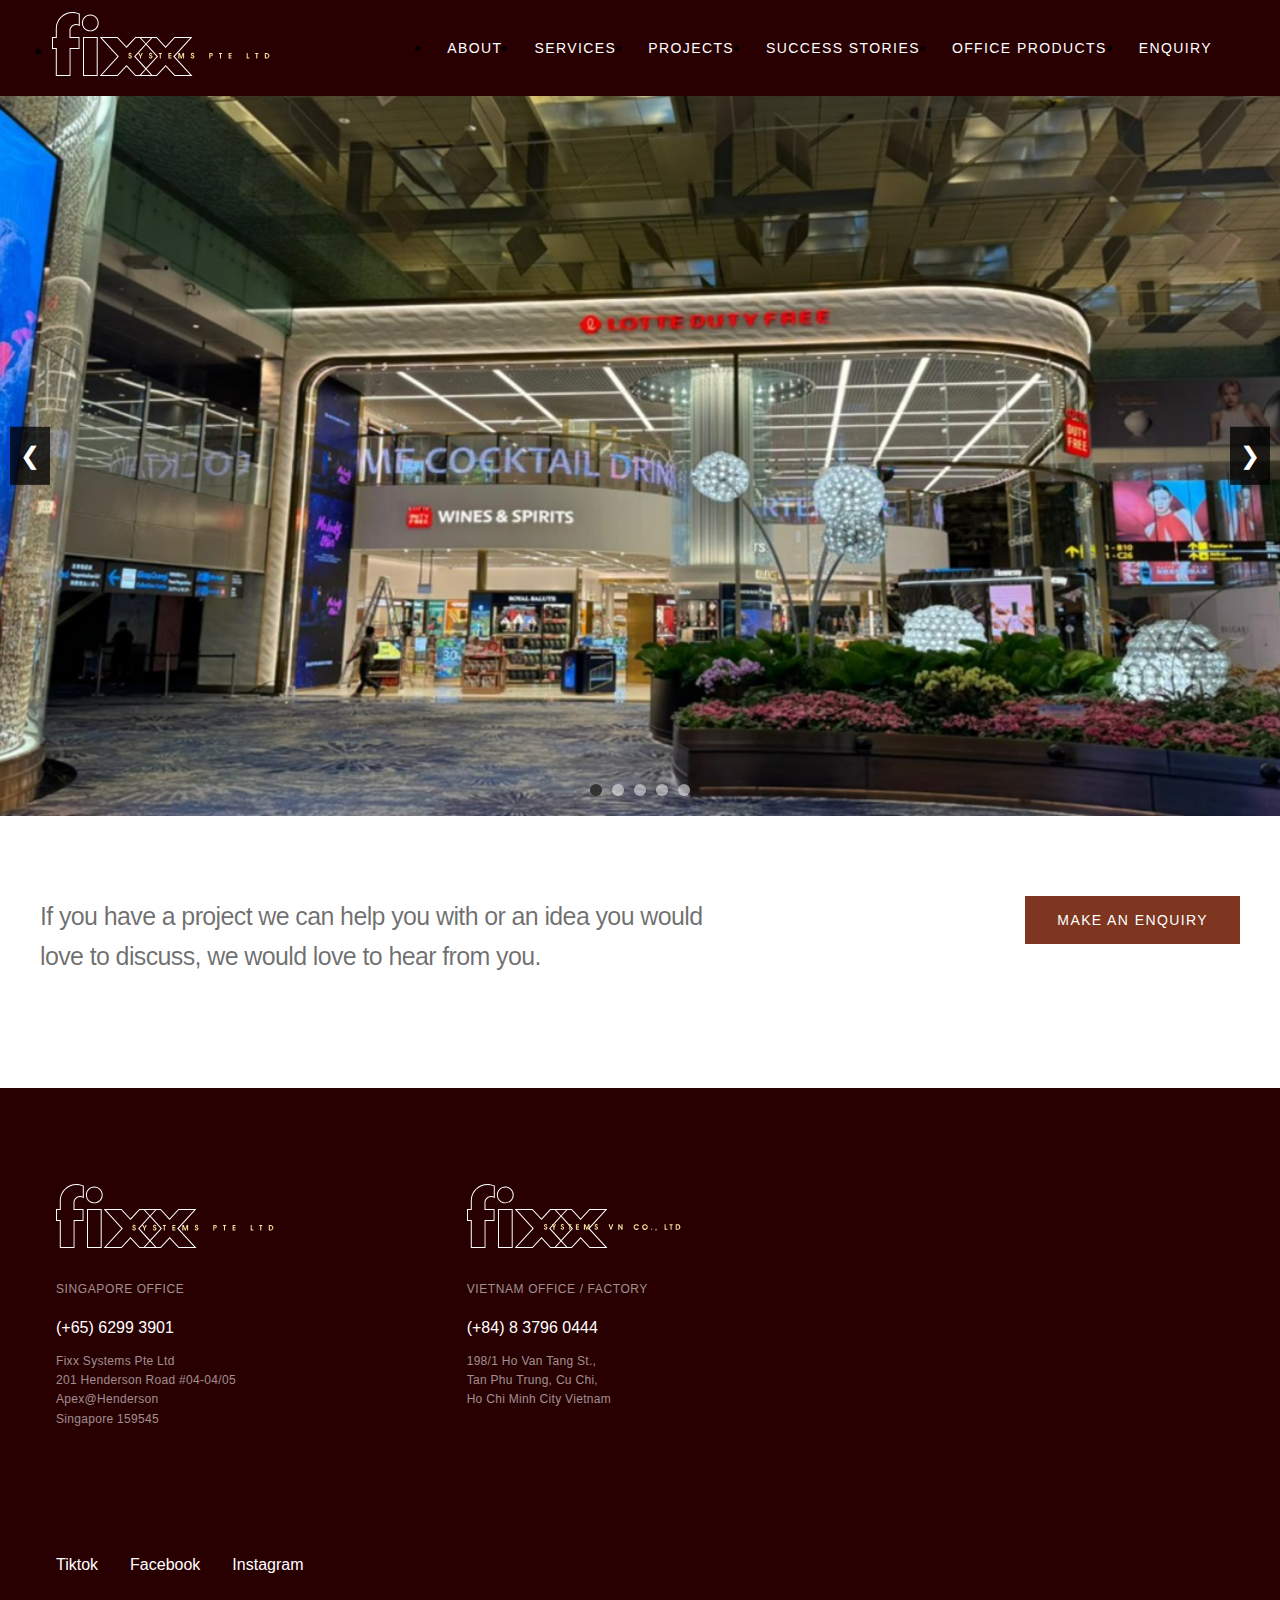
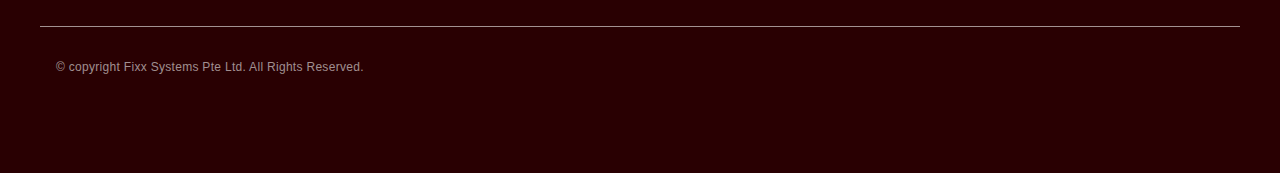
==== commit dd4466e4: "Update dist folder" ====
--- a/proj-ret-lotte-duty-free-shop.html
+++ b/proj-ret-lotte-duty-free-shop.html
@@ -1 +1 @@
-<!DOCTYPE html><html lang="en"><head><meta charset="UTF-8"><meta name="viewport" content="width=device-width,initial-scale=1"><title>Fixx Systems - Lotte Duty Free Shop at T3D</title><script defer="defer" src="./assets/js/main.1c9b17995feea3aafa4e.bundle.js"></script><link href="./assets/css/main.ffd7974bba0970f834d8.css" rel="stylesheet"></head><body><div class="off-canvas" id="offCanvas"><ul class="menu"><li class="off-canvas-logo-bar"><a class="oc-logo-svg" href="index.html"><div class="oc-logo-wrapper"><object type="image/svg+xml" data="assets/svg/logo-sg.svg"><!--[if lte IE 8 ]--> <img src="assets/img/logo-sg.png" alt="Fixx Systems Singapore Logo"><!--[endif]--></object></div></a></li><li><a href="about.html">About</a></li><li><a href="services.html">Services</a></li><li><a href="projects.html">Projects</a></li><li><a href="success-stories.html">Success Stories</a></li><li><a href="office-products.html">Office Products</a></li><li><a href="enquiry.html">Enquiry</a></li></ul><ul class="menu"><span class="oc-heading">Singapore Contact</span><li><a href="tel:62993901">(+65) 6299 3901</a></li></ul><ul class="menu"><span class="oc-heading">Vietnam Contact</span><li><a href="tel:84837960444">(+84) 8 3796 0444</a></li></ul></div><a href="enquiry.html" class="enquiry-visibility f-btn">Make an enquiry</a><div class="overlay" id="overlay"></div><div class="nav-header-bar"><div class="nav-wrapper"><div class="nav-header-bar-left"><ul class="menu"><li class="navicon-wrapper-visibility"><div class="navicon-wrapper"><a class="navicon-button" id="toggle"><div class="navicon1"></div><div class="navicon2"></div></a></div></li><li><a class="sg-h-logo-svg" href="index.html"><div class="sg-logo-wrapper"><object type="image/svg+xml" data="assets/svg/logo-sg.svg"><!--[if lte IE 8 ]--> <img src="assets/img/logo-sg.png" alt="Fixx Systems Singapore Logo"><!--[endif]--></object></div></a></li></ul></div><div class="nav-header-bar-right"><ul class="menu"><li><a href="about.html">About</a></li><li><a href="services.html">Services</a></li><li><a href="projects.html">Projects</a></li><li><a href="success-stories.html">Success Stories</a></li><li><a href="office-products.html">Office Products</a></li><li><a href="enquiry.html">Enquiry</a></li></ul></div></div></div><div class="carousel"><div class="carousel-images"><img src="./assets/img/t3dc-1.jpg" alt="Image 1"> <img src="./assets/img/t3dc-2.jpg" alt="Image 2"> <img src="./assets/img/t3dc-3.jpg" alt="Image 3"> <img src="./assets/img/t3dc-4.jpg" alt="Image 4"> <img src="./assets/img/t3dc-5.jpg" alt="Image 5"></div><div class="carousel-bullets"></div><div class="carousel-arrow left-arrow">&#10094;</div><div class="carousel-arrow right-arrow">&#10095;</div></div><div class="section-wrapper white-bg"><div class="grid-container g3-2"><div class="grid-item-g3-2-l"><h3 class="headline2">If you have a project we can help you with or an idea you would love to discuss, we would love to hear from you.</h3></div><div class="grid-item-g3-2-r"><a class="d-btn" href="enquiry.html">Make an enquiry</a></div></div></div><footer id="footer"><div class="section-wrapper"><div class="grid-container g3"><div class="grid-item-g3-1"><a class="sg-f-logo-svg" href="index.html"><div class="sg-logo-wrapper"><object type="image/svg+xml" data="assets/svg/logo-sg.svg"><!--[if lte IE 8 ]--> <img src="assets/img/logo-sg.png" alt="Fixx Systems Singapore Logo"><!--[endif]--></object></div></a><span class="links-heading">Singapore office</span><ul><li><a href="tel:62993901">(+65) 6299 3901</a></li><li><p>Fixx Systems Pte Ltd<br>201 Henderson Road #04-04/05<br>Apex@Henderson<br>Singapore 159545</p></li></ul></div><div class="grid-item-g3-2"><a class="vn-logo-svg" href="index.html"><div class="vn-logo-wrapper"><object type="image/svg+xml" data="assets/svg/logo-vn.svg"><!--[if lte IE 8 ]--> <img src="assets/img/logo-vn.png" alt="Fixx Systems Vietnam Logo"><!--[endif]--></object></div></a><span class="links-heading">Vietnam office / factory</span><ul class="menu vertical"><li><a href="tel:84837960444">(+84) 8 3796 0444</a></li><li><p>198/1 Ho Van Tang St.,<br>Tan Phu Trung, Cu Chi,<br>Ho Chi Minh City Vietnam</p></li></ul></div></div><ul class="social"><li><a href="#">Tiktok</a></li><li><a href="#">Facebook</a></li><li><a href="#">Instagram</a></li></ul><div class="copyright-wrapper"><div class="copyright">&copy; copyright Fixx Systems Pte Ltd. All Rights Reserved.</div></div></div></footer><script src="./assets/js/main.bundle.js"></script></body></html>+<!DOCTYPE html><html lang="en"><head><meta charset="UTF-8"><meta name="viewport" content="width=device-width,initial-scale=1"><title>Fixx Systems - Lotte Duty Free Shop at T3D</title><script defer="defer" src="./assets/js/main.d29331a4ab86d348f521.bundle.js"></script><link href="./assets/css/main.749abe0686c15647aaa6.css" rel="stylesheet"></head><body><div class="off-canvas" id="offCanvas"><ul class="menu"><li class="off-canvas-logo-bar"><a class="oc-logo-svg" href="index.html"><div class="oc-logo-wrapper"><object type="image/svg+xml" data="assets/svg/logo-sg.svg"><!--[if lte IE 8 ]--> <img src="assets/img/logo-sg.png" alt="Fixx Systems Singapore Logo"><!--[endif]--></object></div></a></li><li><a href="about.html">About</a></li><li><a href="services.html">Services</a></li><li><a href="projects.html">Projects</a></li><li><a href="success-stories.html">Success Stories</a></li><li><a href="office-products.html">Office Products</a></li><li><a href="enquiry.html">Enquiry</a></li></ul><ul class="menu"><span class="oc-heading">Singapore Contact</span><li><a href="tel:62993901">(+65) 6299 3901</a></li></ul><ul class="menu"><span class="oc-heading">Vietnam Contact</span><li><a href="tel:84837960444">(+84) 8 3796 0444</a></li></ul></div><a href="enquiry.html" class="enquiry-visibility f-btn">Make an enquiry</a><div class="overlay" id="overlay"></div><div class="nav-header-bar"><div class="nav-wrapper"><div class="nav-header-bar-left"><ul class="menu"><li class="navicon-wrapper-visibility"><div class="navicon-wrapper"><a class="navicon-button" id="toggle"><div class="navicon1"></div><div class="navicon2"></div></a></div></li><li><a class="sg-h-logo-svg" href="index.html"><div class="sg-logo-wrapper"><object type="image/svg+xml" data="assets/svg/logo-sg.svg"><!--[if lte IE 8 ]--> <img src="assets/img/logo-sg.png" alt="Fixx Systems Singapore Logo"><!--[endif]--></object></div></a></li></ul></div><div class="nav-header-bar-right"><ul class="menu"><li><a href="about.html">About</a></li><li><a href="services.html">Services</a></li><li><a href="projects.html">Projects</a></li><li><a href="success-stories.html">Success Stories</a></li><li><a href="office-products.html">Office Products</a></li><li><a href="enquiry.html">Enquiry</a></li></ul></div></div></div><div class="carousel"><div class="carousel-images"><img src="./assets/img/t3dc-1.jpg" alt="Image 1"> <img src="./assets/img/t3dc-2.jpg" alt="Image 2"> <img src="./assets/img/t3dc-3.jpg" alt="Image 3"> <img src="./assets/img/t3dc-4.jpg" alt="Image 4"> <img src="./assets/img/t3dc-5.jpg" alt="Image 5"></div><div class="carousel-bullets"></div><div class="carousel-arrow left-arrow">&#10094;</div><div class="carousel-arrow right-arrow">&#10095;</div></div><div class="section-wrapper white-bg"><div class="grid-container g3-2"><div class="grid-item-g3-2-l"><h3 class="headline2">If you have a project we can help you with or an idea you would love to discuss, we would love to hear from you.</h3></div><div class="grid-item-g3-2-r"><a class="d-btn" href="enquiry.html">Make an enquiry</a></div></div></div><footer id="footer"><div class="section-wrapper"><div class="grid-container g3"><div class="grid-item-g3-1"><a class="sg-f-logo-svg" href="index.html"><div class="sg-logo-wrapper"><object type="image/svg+xml" data="assets/svg/logo-sg.svg"><!--[if lte IE 8 ]--> <img src="assets/img/logo-sg.png" alt="Fixx Systems Singapore Logo"><!--[endif]--></object></div></a><span class="links-heading">Singapore office</span><ul><li><a href="tel:62993901">(+65) 6299 3901</a></li><li><p>Fixx Systems Pte Ltd<br>201 Henderson Road #04-04/05<br>Apex@Henderson<br>Singapore 159545</p></li></ul></div><div class="grid-item-g3-2"><a class="vn-logo-svg" href="index.html"><div class="vn-logo-wrapper"><object type="image/svg+xml" data="assets/svg/logo-vn.svg"><!--[if lte IE 8 ]--> <img src="assets/img/logo-vn.png" alt="Fixx Systems Vietnam Logo"><!--[endif]--></object></div></a><span class="links-heading">Vietnam office / factory</span><ul class="menu vertical"><li><a href="tel:84837960444">(+84) 8 3796 0444</a></li><li><p>198/1 Ho Van Tang St.,<br>Tan Phu Trung, Cu Chi,<br>Ho Chi Minh City Vietnam</p></li></ul></div></div><ul class="social"><li><a href="#">Tiktok</a></li><li><a href="#">Facebook</a></li><li><a href="#">Instagram</a></li></ul><div class="copyright-wrapper"><div class="copyright">&copy; copyright Fixx Systems Pte Ltd. All Rights Reserved.</div></div></div></footer><script src="./assets/js/main.bundle.js"></script></body></html>--- a/assets/css/main.749abe0686c15647aaa6.css
+++ b/assets/css/main.749abe0686c15647aaa6.css
@@ -0,0 +1,1997 @@
+/*!****************************************************************************************************************!*\
+  !*** css ./node_modules/css-loader/dist/cjs.js!./node_modules/sass-loader/dist/cjs.js!./stylesheets/main.scss ***!
+  \****************************************************************************************************************/
+/*! normalize.css v8.0.1 | MIT License | github.com/necolas/normalize.css */
+/* Document
+   ========================================================================== */
+/**
+ * 1. Correct the line height in all browsers.
+ * 2. Prevent adjustments of font size after orientation changes in iOS.
+ */
+html {
+  line-height: 1.15; /* 1 */
+  -webkit-text-size-adjust: 100%; /* 2 */
+}
+
+/* Sections
+   ========================================================================== */
+/**
+ * Remove the margin in all browsers.
+ */
+body {
+  margin: 0;
+}
+
+/**
+ * Render the `main` element consistently in IE.
+ */
+main {
+  display: block;
+}
+
+/**
+ * Correct the font size and margin on `h1` elements within `section` and
+ * `article` contexts in Chrome, Firefox, and Safari.
+ */
+h1 {
+  font-size: 2em;
+  margin: 0.67em 0;
+}
+
+/* Grouping content
+   ========================================================================== */
+/**
+ * 1. Add the correct box sizing in Firefox.
+ * 2. Show the overflow in Edge and IE.
+ */
+hr {
+  box-sizing: content-box; /* 1 */
+  height: 0; /* 1 */
+  overflow: visible; /* 2 */
+}
+
+/**
+ * 1. Correct the inheritance and scaling of font size in all browsers.
+ * 2. Correct the odd `em` font sizing in all browsers.
+ */
+pre {
+  font-family: monospace, monospace; /* 1 */
+  font-size: 1em; /* 2 */
+}
+
+/* Text-level semantics
+   ========================================================================== */
+/**
+ * Remove the gray background on active links in IE 10.
+ */
+a {
+  background-color: transparent;
+}
+
+/**
+ * 1. Remove the bottom border in Chrome 57-
+ * 2. Add the correct text decoration in Chrome, Edge, IE, Opera, and Safari.
+ */
+abbr[title] {
+  border-bottom: none; /* 1 */
+  text-decoration: underline; /* 2 */
+  text-decoration: underline dotted; /* 2 */
+}
+
+/**
+ * Add the correct font weight in Chrome, Edge, and Safari.
+ */
+b,
+strong {
+  font-weight: bolder;
+}
+
+/**
+ * 1. Correct the inheritance and scaling of font size in all browsers.
+ * 2. Correct the odd `em` font sizing in all browsers.
+ */
+code,
+kbd,
+samp {
+  font-family: monospace, monospace; /* 1 */
+  font-size: 1em; /* 2 */
+}
+
+/**
+ * Add the correct font size in all browsers.
+ */
+small {
+  font-size: 80%;
+}
+
+/**
+ * Prevent `sub` and `sup` elements from affecting the line height in
+ * all browsers.
+ */
+sub,
+sup {
+  font-size: 75%;
+  line-height: 0;
+  position: relative;
+  vertical-align: baseline;
+}
+
+sub {
+  bottom: -0.25em;
+}
+
+sup {
+  top: -0.5em;
+}
+
+/* Embedded content
+   ========================================================================== */
+/**
+ * Remove the border on images inside links in IE 10.
+ */
+img {
+  border-style: none;
+}
+
+/* Forms
+   ========================================================================== */
+/**
+ * 1. Change the font styles in all browsers.
+ * 2. Remove the margin in Firefox and Safari.
+ */
+button,
+input,
+optgroup,
+select,
+textarea {
+  font-family: inherit; /* 1 */
+  font-size: 100%; /* 1 */
+  line-height: 1.15; /* 1 */
+  margin: 0; /* 2 */
+}
+
+/**
+ * Show the overflow in IE.
+ * 1. Show the overflow in Edge.
+ */
+button,
+input { /* 1 */
+  overflow: visible;
+}
+
+/**
+ * Remove the inheritance of text transform in Edge, Firefox, and IE.
+ * 1. Remove the inheritance of text transform in Firefox.
+ */
+button,
+select { /* 1 */
+  text-transform: none;
+}
+
+/**
+ * Correct the inability to style clickable types in iOS and Safari.
+ */
+button,
+[type=button],
+[type=reset],
+[type=submit] {
+  -webkit-appearance: button;
+}
+
+/**
+ * Remove the inner border and padding in Firefox.
+ */
+button::-moz-focus-inner,
+[type=button]::-moz-focus-inner,
+[type=reset]::-moz-focus-inner,
+[type=submit]::-moz-focus-inner {
+  border-style: none;
+  padding: 0;
+}
+
+/**
+ * Restore the focus styles unset by the previous rule.
+ */
+button:-moz-focusring,
+[type=button]:-moz-focusring,
+[type=reset]:-moz-focusring,
+[type=submit]:-moz-focusring {
+  outline: 1px dotted ButtonText;
+}
+
+/**
+ * Correct the padding in Firefox.
+ */
+fieldset {
+  padding: 0.35em 0.75em 0.625em;
+}
+
+/**
+ * 1. Correct the text wrapping in Edge and IE.
+ * 2. Correct the color inheritance from `fieldset` elements in IE.
+ * 3. Remove the padding so developers are not caught out when they zero out
+ *    `fieldset` elements in all browsers.
+ */
+legend {
+  box-sizing: border-box; /* 1 */
+  color: inherit; /* 2 */
+  display: table; /* 1 */
+  max-width: 100%; /* 1 */
+  padding: 0; /* 3 */
+  white-space: normal; /* 1 */
+}
+
+/**
+ * Add the correct vertical alignment in Chrome, Firefox, and Opera.
+ */
+progress {
+  vertical-align: baseline;
+}
+
+/**
+ * Remove the default vertical scrollbar in IE 10+.
+ */
+textarea {
+  overflow: auto;
+}
+
+/**
+ * 1. Add the correct box sizing in IE 10.
+ * 2. Remove the padding in IE 10.
+ */
+[type=checkbox],
+[type=radio] {
+  box-sizing: border-box; /* 1 */
+  padding: 0; /* 2 */
+}
+
+/**
+ * Correct the cursor style of increment and decrement buttons in Chrome.
+ */
+[type=number]::-webkit-inner-spin-button,
+[type=number]::-webkit-outer-spin-button {
+  height: auto;
+}
+
+/**
+ * 1. Correct the odd appearance in Chrome and Safari.
+ * 2. Correct the outline style in Safari.
+ */
+[type=search] {
+  -webkit-appearance: textfield; /* 1 */
+  outline-offset: -2px; /* 2 */
+}
+
+/**
+ * Remove the inner padding in Chrome and Safari on macOS.
+ */
+[type=search]::-webkit-search-decoration {
+  -webkit-appearance: none;
+}
+
+/**
+ * 1. Correct the inability to style clickable types in iOS and Safari.
+ * 2. Change font properties to `inherit` in Safari.
+ */
+::-webkit-file-upload-button {
+  -webkit-appearance: button; /* 1 */
+  font: inherit; /* 2 */
+}
+
+/* Interactive
+   ========================================================================== */
+/*
+ * Add the correct display in Edge, IE 10+, and Firefox.
+ */
+details {
+  display: block;
+}
+
+/*
+ * Add the correct display in all browsers.
+ */
+summary {
+  display: list-item;
+}
+
+/* Misc
+   ========================================================================== */
+/**
+ * Add the correct display in IE 10+.
+ */
+template {
+  display: none;
+}
+
+/**
+ * Add the correct display in IE 10.
+ */
+[hidden] {
+  display: none;
+}
+
+/*
+/// Breakpoints map
+/// @prop {String} keys - Keys are identifiers mapped to a given length
+/// @prop {Map} values - Values are actual breakpoints expressed in pixels
+$breakpoints: (
+  'small': 320px,
+  'medium': 768px,
+  'large': 1024px,
+) !default;
+*/
+/*--- grid ---*/
+/*--- colors ---*/
+/*--- font size ---*/
+/*--- font weight ---*/
+/*--- font tracking ---*/
+/*--- nav ---*/
+/*--- margins & paddings ---*/
+/*--- breakpoints ---*/
+/**
+ * Set up a decent box model on the root element
+ */
+html {
+  box-sizing: border-box;
+}
+
+/**
+ * Make all elements from the DOM inherit from the parent box-sizing
+ * Since `*` has a specificity of 0, it does not override the `html` value
+ * making all elements inheriting from the root box-sizing value
+ * See: https://css-tricks.com/inheriting-box-sizing-probably-slightly-better-best-practice/
+ */
+*,
+*::before,
+*::after {
+  box-sizing: inherit;
+}
+
+* {
+  margin: 0;
+  padding: 0;
+}
+
+.module > *:last-child,
+.module > *:last-child > *:last-child,
+.module > *:last-child > *:last-child > *:last-child {
+  margin-bottom: 0;
+}
+
+body {
+  line-height: 1.6;
+}
+
+/**
+ * Clear inner floats
+ */
+.clearfix::after {
+  clear: both;
+  content: "";
+  display: table;
+}
+
+/**
+ * Main content containers
+ * 1. Make the container full-width with a maximum width
+ * 2. Center it in the viewport
+ * 3. Leave some space on the edges, especially valuable on small screens
+ */
+.container {
+  max-width: 1180px; /* 1 */
+  margin-left: auto; /* 2 */
+  margin-right: auto; /* 2 */
+  padding-left: 20px; /* 3 */
+  padding-right: 20px; /* 3 */
+  width: 100%; /* 1 */
+}
+
+/**
+ * Hide text while making it readable for screen readers
+ * 1. Needed in WebKit-based browsers because of an implementation bug;
+ *    See: https://code.google.com/p/chromium/issues/detail?id=457146
+ */
+.hide-text {
+  overflow: hidden;
+  padding: 0; /* 1 */
+  text-indent: 101%;
+  white-space: nowrap;
+}
+
+/**
+ * Hide element while making it readable for screen readers
+ * Shamelessly borrowed from HTML5Boilerplate:
+ * https://github.com/h5bp/html5-boilerplate/blob/master/src/css/main.css#L119-L133
+ */
+.visually-hidden {
+  border: 0;
+  clip: rect(0 0 0 0);
+  height: 1px;
+  margin: -1px;
+  overflow: hidden;
+  padding: 0;
+  position: absolute;
+  width: 1px;
+}
+
+/**
+ * Basic typography style for copy text
+ */
+body {
+  font-family: "Roboto", sans-serif;
+}
+
+a {
+  text-decoration: none;
+}
+
+.display {
+  font-family: "Raleway", sans-serif;
+  font-size: calc(30px + 40 * (100vw - 320px) / 880);
+  font-weight: 800;
+  letter-spacing: -0.01em;
+  line-height: normal;
+}
+@media (min-width: 992px) {
+  .display {
+    font-size: 4.375em;
+  }
+}
+
+.headline1, h2 {
+  font-size: calc(25px + 10 * (100vw - 320px) / 880);
+  font-weight: 300;
+  letter-spacing: -0.025em;
+  margin-bottom: 2rem;
+  color: #000;
+  color: hsla(0, 0%, 0%, 0.57);
+}
+@media (min-width: 992px) {
+  .headline1, h2 {
+    font-size: 2.1875em;
+  }
+}
+
+.headline2, .l-project-caption-wrapper h2,
+.r-project-caption-wrapper h2,
+.featured-caption-wrapper h2 {
+  font-size: calc(18px + 7 * (100vw - 320px) / 880);
+  font-weight: 300;
+  letter-spacing: -0.025em;
+  margin-bottom: 2rem;
+  color: #000;
+  color: hsla(0, 0%, 0%, 0.57);
+}
+@media (min-width: 992px) {
+  .headline2, .l-project-caption-wrapper h2,
+  .r-project-caption-wrapper h2,
+  .featured-caption-wrapper h2 {
+    font-size: 1.5625em;
+  }
+}
+
+.title, h3 {
+  font-size: calc(18px + 3 * (100vw - 320px) / 880);
+  font-weight: 500;
+  letter-spacing: 0.005em;
+  margin-bottom: 1.5rem;
+  color: #000;
+  color: hsla(0, 0%, 0%, 0.83);
+}
+@media (min-width: 992px) {
+  .title, h3 {
+    font-size: 1.3125em;
+  }
+}
+
+.subheading, h4 {
+  font-size: calc(16px + 2 * (100vw - 320px) / 880);
+  font-weight: 400;
+  letter-spacing: 0.01em;
+  color: #000;
+  color: hsla(0, 0%, 0%, 0.83);
+}
+@media (min-width: 992px) {
+  .subheading, h4 {
+    font-size: 1.125em;
+  }
+}
+
+.body1 {
+  font-size: calc(14px + 2 * (100vw - 320px) / 880);
+  font-weight: 500;
+  letter-spacing: 0.01em;
+  color: #000;
+  color: hsla(0, 0%, 0%, 0.83);
+}
+@media (min-width: 992px) {
+  .body1 {
+    font-size: 1rem;
+  }
+}
+
+.body2, p {
+  font-size: calc(14px + 2 * (100vw - 320px) / 880);
+  font-weight: 400;
+  letter-spacing: 0.01em;
+  color: #000;
+  color: hsla(0, 0%, 0%, 0.83);
+  margin-bottom: 1.5rem;
+}
+@media (min-width: 992px) {
+  .body2, p {
+    font-size: 1rem;
+  }
+}
+
+.caption1, .oc-heading,
+.links-heading {
+  font-size: 0.75em;
+  font-weight: 400;
+  letter-spacing: 0.05em;
+  text-transform: uppercase;
+  color: #000;
+  color: hsla(0, 0%, 0%, 0.57);
+  margin-bottom: 1rem;
+}
+
+.caption2, .copyright, #footer li p, span {
+  font-size: 0.75em;
+  font-weight: 400;
+  letter-spacing: 0.025em;
+  color: #000;
+  color: hsla(0, 0%, 0%, 0.57);
+  margin-bottom: 1rem;
+  display: block;
+}
+
+.btn, .hollow-btn, .d-btn,
+.f-btn, .tabs-title a, .nav-header-bar-right li a, #offCanvas li a,
+#offCanvasLeftOverlap li a {
+  font-size: calc(12px + 2 * (100vw - 320px) / 880);
+  font-weight: 500;
+  letter-spacing: 0.1em;
+  text-transform: uppercase;
+  line-height: normal;
+  color: #000;
+  color: hsla(0, 0%, 0%, 0.57);
+}
+@media (min-width: 992px) {
+  .btn, .hollow-btn, .d-btn,
+  .f-btn, .tabs-title a, .nav-header-bar-right li a, #offCanvas li a,
+  #offCanvasLeftOverlap li a {
+    font-size: 0.875em;
+  }
+}
+
+/*--- title line ---*/
+.title-line {
+  width: 100%;
+  margin-bottom: 1em;
+  display: inline-block;
+}
+.title-line::after {
+  content: "";
+  display: block;
+  margin-top: 2rem;
+  height: 1px;
+  width: 1rem;
+  border-bottom: solid 1px #000;
+}
+
+.home-tagline-wrapper span {
+  color: #fff;
+  color: hsl(0, 100%, 100%);
+  -webkit-transition: all 0.3s ease-in-out;
+  -moz-transition: all 0.3s ease-in-out;
+  -ms-transition: all 0.3s ease-in-out;
+  -o-transition: all 0.3s ease-in-out;
+  transition: all 0.3s ease-in-out;
+}
+.home-tagline-wrapper span:active, .home-tagline-wrapper span:hover, .home-tagline-wrapper span:active:after, .home-tagline-wrapper span:hover:after {
+  color: #f6e7a1;
+  color: hsl(49, 83%, 80%);
+}
+.home-tagline-wrapper span:after {
+  color: #fff;
+  color: hsl(0, 100%, 100%);
+  content: " +";
+  -webkit-transition: all 0.3s ease-in-out;
+  -moz-transition: all 0.3s ease-in-out;
+  -ms-transition: all 0.3s ease-in-out;
+  -o-transition: all 0.3s ease-in-out;
+  transition: all 0.3s ease-in-out;
+}
+
+.team-wrapper h3,
+.team-wrapper span {
+  margin: 0;
+}
+
+.svc-gradient-overlay figcaption h3,
+.svc-gradient-overlay figcaption span,
+.s-figcaption h3,
+.s-figcaption span {
+  color: #fff;
+  color: hsl(0, 100%, 100%);
+}
+
+.sys-pan-gradient-overlay figcaption h3,
+.desk-seat-gradient-overlay figcaption h3 {
+  color: #fff;
+  color: hsl(0, 100%, 100%);
+  margin: 0;
+}
+
+/*--- footer ---*/
+.links-heading {
+  color: #fff;
+  color: hsla(0, 100%, 100%, 0.57);
+}
+
+.oc-heading {
+  color: #000;
+  color: hsla(0, 0%, 0%, 0.57);
+  padding: 5rem 1rem 0;
+}
+
+#footer ul {
+  list-style: none;
+}
+#footer li p {
+  color: #fff;
+  color: hsla(0, 100%, 100%, 0.57);
+}
+#footer li a {
+  -webkit-transition: all 0.3s ease-in-out;
+  -moz-transition: all 0.3s ease-in-out;
+  -ms-transition: all 0.3s ease-in-out;
+  -o-transition: all 0.3s ease-in-out;
+  transition: all 0.3s ease-in-out;
+  color: #fff;
+  color: hsl(0, 100%, 100%);
+  margin: 0 1rem;
+}
+#footer li a:hover, #footer li a:focus {
+  color: #f6e7a1;
+  color: hsl(49, 83%, 80%);
+}
+
+.copyright {
+  color: #fff;
+  color: hsla(0, 100%, 100%, 0.57);
+  padding-top: 2rem;
+  padding-left: 1rem;
+}
+.copyright:before {
+  position: absolute;
+  top: 0;
+  left: 0;
+  right: 0;
+  display: block;
+  content: "";
+  border-top: solid 1px #fff;
+  border-color: hsla(0, 100%, 100%, 0.57);
+}
+
+/*--- footer ---*/
+#footer {
+  background: #2a0002;
+  background: hsl(357, 100%, 8%);
+  color: #fff;
+  color: hsl(0, 100%, 100%);
+}
+#footer span.links-heading {
+  display: block;
+  margin: 0 1rem 1rem;
+}
+#footer li p {
+  margin: 0.7rem 1rem;
+}
+
+.copyright-wrapper {
+  width: 100%;
+  display: grid;
+  grid-row-gap: 0px;
+  position: relative;
+  margin-top: 1rem;
+}
+@media (min-width: 992px) {
+  .copyright-wrapper {
+    margin: 0 auto;
+    max-width: 75rem;
+  }
+}
+
+.social {
+  display: flex;
+  flex-wrap: wrap;
+  justify-content: flex-start;
+  align-items: flex-start;
+  flex-direction: column;
+  padding: 2rem 0;
+  -webkit-transition: all 0.3s ease-in-out;
+  -moz-transition: all 0.3s ease-in-out;
+  -ms-transition: all 0.3s ease-in-out;
+  -o-transition: all 0.3s ease-in-out;
+  transition: all 0.3s ease-in-out;
+}
+@media (min-width: 768px) {
+  .social {
+    margin: 4rem auto 0;
+    max-width: 75rem;
+    flex-direction: row;
+  }
+}
+.social li a {
+  display: flex;
+  padding: 1rem 0;
+}
+
+/*--- navicon ---*/
+.navicon-wrapper {
+  display: flex;
+  align-self: center;
+  justify-content: flex-start;
+}
+@media (min-width: 992px) {
+  .navicon-wrapper {
+    display: none;
+  }
+}
+
+.navicon-button {
+  position: relative;
+  height: 3rem;
+  display: inline-block;
+  padding: 1rem;
+  /*$navicon-size/2 $navicon-size/8;*/
+  cursor: pointer;
+  user-select: none;
+  -webkit-transition: all 0.3s ease-in-out;
+  -moz-transition: all 0.3s ease-in-out;
+  -ms-transition: all 0.3s ease-in-out;
+  -o-transition: all 0.3s ease-in-out;
+  transition: all 0.3s ease-in-out;
+}
+.navicon-button:hover {
+  opacity: 1;
+}
+.navicon-button:hover .navicon1:after,
+.navicon-button:hover .navicon2:after {
+  width: 1.5rem;
+}
+
+.navicon1 {
+  display: block;
+  width: 1.5rem;
+  height: 0.125rem;
+  background-color: #fff;
+  background-color: hsl(0, 100%, 100%);
+  background-repeat: no-repeat;
+  background-size: 0.1875rem 0.1875rem;
+  user-select: none;
+  color: #fff;
+  color: hsl(0, 100%, 100%);
+  -webkit-transition: all 0.3s ease-in-out;
+  -moz-transition: all 0.3s ease-in-out;
+  -ms-transition: all 0.3s ease-in-out;
+  -o-transition: all 0.3s ease-in-out;
+  transition: all 0.3s ease-in-out;
+  position: relative;
+}
+.navicon1:after {
+  display: block;
+  width: 1.5rem;
+  height: 0.125rem;
+  background-color: #fff;
+  background-color: hsl(0, 100%, 100%);
+  background-repeat: no-repeat;
+  background-size: 0.1875rem 0.1875rem;
+  user-select: none;
+  color: #fff;
+  color: hsl(0, 100%, 100%);
+  -webkit-transition: all 0.3s ease-in-out;
+  -moz-transition: all 0.3s ease-in-out;
+  -ms-transition: all 0.3s ease-in-out;
+  -o-transition: all 0.3s ease-in-out;
+  transition: all 0.3s ease-in-out;
+  position: absolute;
+  content: "";
+  width: 1rem;
+  top: 0.375rem;
+  color: #fff;
+  color: hsl(0, 100%, 100%);
+  background-color: #fff;
+  background-color: hsl(0, 100%, 100%);
+}
+
+.navicon2 {
+  display: block;
+  width: 1.5rem;
+  height: 0.125rem;
+  background-color: #fff;
+  background-color: hsl(0, 100%, 100%);
+  background-repeat: no-repeat;
+  background-size: 0.1875rem 0.1875rem;
+  user-select: none;
+  color: #fff;
+  color: hsl(0, 100%, 100%);
+  -webkit-transition: all 0.3s ease-in-out;
+  -moz-transition: all 0.3s ease-in-out;
+  -ms-transition: all 0.3s ease-in-out;
+  -o-transition: all 0.3s ease-in-out;
+  transition: all 0.3s ease-in-out;
+  position: relative;
+  margin-top: 0.625em;
+}
+.navicon2:after {
+  display: block;
+  width: 1.5rem;
+  height: 0.125rem;
+  background-color: #fff;
+  background-color: hsl(0, 100%, 100%);
+  background-repeat: no-repeat;
+  background-size: 0.1875rem 0.1875rem;
+  user-select: none;
+  color: #fff;
+  color: hsl(0, 100%, 100%);
+  -webkit-transition: all 0.3s ease-in-out;
+  -moz-transition: all 0.3s ease-in-out;
+  -ms-transition: all 0.3s ease-in-out;
+  -o-transition: all 0.3s ease-in-out;
+  transition: all 0.3s ease-in-out;
+  position: absolute;
+  content: "";
+  width: 1rem;
+  top: 0.375rem;
+  color: #fff;
+  color: hsl(0, 100%, 100%);
+  background-color: #fff;
+  background-color: hsl(0, 100%, 100%);
+}
+
+/*--- logo ---*/
+.oc-logo-wrapper {
+  margin: 2rem 1rem 0.75rem;
+}
+
+.oc-logo-wrapper,
+.sg-logo-wrapper {
+  display: inline-block;
+  position: relative;
+  width: 13.625em;
+  /* specify any width you want (a percentage value, basically) */
+  height: 0;
+  /* collapse the container's height */
+  padding-bottom: 29.36%;
+  /* (svg height / svg width) * 100% */
+  vertical-align: middle;
+  overflow: hidden;
+  margin-bottom: 1rem;
+  -webkit-transition: all 0.3s ease-in-out;
+  -moz-transition: all 0.3s ease-in-out;
+  -ms-transition: all 0.3s ease-in-out;
+  -o-transition: all 0.3s ease-in-out;
+  transition: all 0.3s ease-in-out;
+}
+
+.vn-logo-wrapper {
+  display: inline-block;
+  position: relative;
+  width: 13.375em;
+  /* specify any width you want (a percentage value, basically) */
+  height: 0;
+  /* collapse the container's height */
+  padding-bottom: 29.91%;
+  /* (svg height / svg width) * 100% */
+  vertical-align: middle;
+  overflow: hidden;
+  margin-bottom: 1rem;
+  -webkit-transition: all 0.3s ease-in-out;
+  -moz-transition: all 0.3s ease-in-out;
+  -ms-transition: all 0.3s ease-in-out;
+  -o-transition: all 0.3s ease-in-out;
+  transition: all 0.3s ease-in-out;
+}
+
+.off-canvas-logo-bar {
+  background: #2a0002;
+  background: hsl(357, 100%, 8%);
+  margin-bottom: 2.5rem;
+}
+
+/*--- fix for IE ---*/
+object {
+  width: 100%;
+}
+
+a.sg-h-logo-svg {
+  -webkit-transition: all 0.3s ease-in-out;
+  -moz-transition: all 0.3s ease-in-out;
+  -ms-transition: all 0.3s ease-in-out;
+  -o-transition: all 0.3s ease-in-out;
+  transition: all 0.3s ease-in-out;
+}
+
+a.oc-logo-svg,
+a.sg-h-logo-svg,
+a.sg-f-logo-svg,
+a.vn-logo-svg {
+  position: relative;
+  display: inline-block;
+  padding: 0 !important;
+  outline: none;
+}
+a.oc-logo-svg:after,
+a.sg-h-logo-svg:after,
+a.sg-f-logo-svg:after,
+a.vn-logo-svg:after {
+  content: "";
+  position: absolute;
+  top: 0;
+  right: 0;
+  bottom: 0;
+  left: 0;
+}
+
+a.sg-f-logo-svg,
+a.vn-logo-svg {
+  margin: 1rem;
+}
+
+/*--- header nav ---*/
+.nav-header-bar {
+  background: #2a0002;
+  background: hsl(357, 100%, 8%);
+  display: flex;
+}
+
+.nav-wrapper {
+  display: flex;
+  position: relative;
+  margin: 0 auto;
+  padding: 0.75rem 0;
+  max-height: 6em;
+  width: 100%;
+  *zoom: 1;
+}
+.nav-wrapper:before, .nav-wrapper:after {
+  content: " ";
+  display: table;
+}
+.nav-wrapper:after {
+  clear: both;
+}
+@media (min-width: 768px) {
+  .nav-wrapper {
+    padding: 0.75rem;
+  }
+}
+@media (min-width: 992px) {
+  .nav-wrapper {
+    padding: 0.75rem;
+    max-width: 75rem;
+  }
+}
+
+.nav-header-bar-left {
+  display: flex;
+}
+.nav-header-bar-left .navicon-wrapper-visibility {
+  display: flex;
+  justify-items: center;
+}
+@media (min-width: 992px) {
+  .nav-header-bar-left .navicon-wrapper-visibility {
+    display: none;
+  }
+}
+.nav-header-bar-left .menu {
+  display: flex;
+}
+
+.nav-header-bar-right {
+  display: none;
+}
+@media (min-width: 992px) {
+  .nav-header-bar-right {
+    display: flex;
+    flex-direction: row;
+    justify-content: end;
+    align-items: center;
+    width: 100%;
+  }
+}
+.nav-header-bar-right .menu {
+  display: flex;
+  flex-direction: row;
+}
+.nav-header-bar-right li a {
+  color: #fff;
+  color: hsl(0, 100%, 100%);
+  padding: 1rem;
+  -webkit-transition: all 0.3s ease-in-out;
+  -moz-transition: all 0.3s ease-in-out;
+  -ms-transition: all 0.3s ease-in-out;
+  -o-transition: all 0.3s ease-in-out;
+  transition: all 0.3s ease-in-out;
+}
+.nav-header-bar-right li a:hover {
+  color: #f6e7a1;
+  color: hsl(49, 83%, 80%);
+}
+
+/*--- off-canvas ---*/
+#offCanvas li a,
+#offCanvasLeftOverlap li a {
+  -webkit-transition: all 0.3s ease-in-out;
+  -moz-transition: all 0.3s ease-in-out;
+  -ms-transition: all 0.3s ease-in-out;
+  -o-transition: all 0.3s ease-in-out;
+  transition: all 0.3s ease-in-out;
+}
+#offCanvas li a:hover,
+#offCanvasLeftOverlap li a:hover {
+  color: hsl(14, 59%, 31%);
+}
+
+.off-canvas {
+  background: #fff;
+  background: hsl(0, 100%, 100%);
+  position: fixed;
+  top: 0;
+  left: -75vw;
+  width: 75vw;
+  height: 100%;
+  z-index: 1000;
+  -webkit-transition: all 0.3s ease-in-out;
+  -moz-transition: all 0.3s ease-in-out;
+  -ms-transition: all 0.3s ease-in-out;
+  -o-transition: all 0.3s ease-in-out;
+  transition: all 0.3s ease-in-out;
+  overflow: scroll;
+}
+.off-canvas .menu {
+  display: flex;
+  flex-direction: column;
+  list-style: none;
+}
+.off-canvas .menu li:nth-child(n+2) a {
+  display: flex;
+  width: 100%;
+  padding: 1rem;
+}
+.off-canvas.active {
+  transform: translateX(100%);
+}
+
+body.no-scroll {
+  overflow: hidden;
+  height: 100vh;
+  /* Optional: To prevent content jumping */
+  position: fixed;
+  width: 100%;
+}
+
+/* Overlay */
+.overlay {
+  display: none;
+  position: fixed;
+  top: 0;
+  left: 0;
+  right: 0;
+  bottom: 0;
+  background-color: rgba(0, 0, 0, 0.5);
+  z-index: 999;
+}
+.overlay.active {
+  display: block;
+}
+
+.position-left {
+  width: 75vw;
+  -webkit-transform: translateX(-75vw);
+  -ms-transform: translateX(-75vw);
+  transform: translateX(-75vw);
+}
+
+.js-off-canvas-overlay {
+  background: hsla(0, 0%, 0%, 0.5);
+  background: rgba 0, 0, 0, 0.5;
+}
+
+/*--- tabs filter ---*/
+.tabs-filter {
+  background: #fff;
+  background: hsl(0, 100%, 100%);
+}
+
+.tabs,
+.tabs-content {
+  border: 0;
+  background: transparent;
+}
+
+.tabs-panel {
+  padding: 0;
+}
+
+.tabs-title a {
+  padding: 1.5rem;
+  -webkit-transition: all 0.3s ease-in-out;
+  -moz-transition: all 0.3s ease-in-out;
+  -ms-transition: all 0.3s ease-in-out;
+  -o-transition: all 0.3s ease-in-out;
+  transition: all 0.3s ease-in-out;
+}
+.tabs-title a.current, .tabs-title a:active, .tabs-title a:hover {
+  color: #2a0002;
+  color: hsl(357, 100%, 8%);
+}
+
+.tabs-title > a:focus,
+.tabs-title > a[aria-selected=true] {
+  background: #f9f9f9;
+  background: hsl(0, 0%, 98%);
+  color: #2a0002;
+  color: hsl(357, 100%, 8%);
+  outline: none;
+}
+
+/*--- wrappers ---*/
+.section-wrapper {
+  -webkit-transition: all 0.3s ease-in-out;
+  -moz-transition: all 0.3s ease-in-out;
+  -ms-transition: all 0.3s ease-in-out;
+  -o-transition: all 0.3s ease-in-out;
+  transition: all 0.3s ease-in-out;
+  padding: 5rem 0;
+}
+
+.projects-section-wrapper {
+  -webkit-transition: all 0.3s ease-in-out;
+  -moz-transition: all 0.3s ease-in-out;
+  -ms-transition: all 0.3s ease-in-out;
+  -o-transition: all 0.3s ease-in-out;
+  transition: all 0.3s ease-in-out;
+  padding: 0;
+}
+
+.img-wrapper {
+  width: 100%;
+  aspect-ratio: 16/9;
+  overflow: hidden;
+}
+.img-wrapper img {
+  width: 100%;
+  height: 100%;
+  object-fit: cover;
+}
+
+/*--- Grid ---*/
+.grid-container {
+  width: 100%;
+  display: grid;
+  grid-row-gap: 0px;
+}
+
+.g2-3 {
+  grid-template-columns: 1fr;
+  grid-template-rows: 2fr;
+}
+@media (min-width: 768px) {
+  .g2-3 {
+    grid-template-columns: 2fr 3fr;
+    grid-template-rows: 1fr;
+    max-width: 75rem;
+    margin: 0 auto;
+  }
+}
+
+.g2-3-p {
+  grid-template-columns: 1fr;
+  grid-template-rows: 2fr;
+}
+@media (min-width: 768px) {
+  .g2-3-p {
+    grid-template-columns: 2fr 3fr;
+    grid-template-rows: 1fr;
+    max-width: 75rem;
+    margin: 0 auto;
+  }
+}
+
+.g3-2 {
+  grid-template-columns: 1fr;
+  grid-template-rows: 2fr;
+  padding: 0 1rem;
+}
+@media (min-width: 768px) {
+  .g3-2 {
+    grid-template-columns: 3fr 2fr;
+    grid-template-rows: 1fr;
+    grid-column-gap: 2rem;
+    max-width: 75rem;
+    margin: 0 auto;
+    padding: 0;
+  }
+}
+
+.g3-2-p {
+  grid-template-columns: 1fr;
+  grid-template-rows: 2fr;
+  padding: 1rem;
+  justify-items: stretch;
+}
+@media (min-width: 768px) {
+  .g3-2-p {
+    grid-template-columns: 3fr 2fr;
+    grid-template-rows: 1fr;
+    max-width: 75rem;
+    margin: 0 auto;
+  }
+}
+@media (min-width: 992px) {
+  .g3-2-p {
+    padding: 1rem;
+  }
+}
+@media (min-width: 1200px) {
+  .g3-2-p {
+    padding: 1rem 0;
+  }
+}
+
+.g1-3 {
+  grid-template-columns: 1fr;
+  grid-template-rows: 2fr;
+}
+@media (min-width: 1200px) {
+  .g1-3 {
+    grid-template-columns: 1fr 3fr;
+    grid-template-rows: 1fr;
+    max-width: 75rem;
+    margin: 0 auto;
+  }
+}
+
+.g3-1 {
+  grid-template-columns: 1fr;
+  grid-template-rows: 2fr;
+}
+@media (min-width: 992px) {
+  .g3-1 {
+    grid-template-columns: 3fr 1fr;
+    grid-template-rows: 1fr;
+    grid-column-gap: 2rem;
+    max-width: 75rem;
+    margin: 0 auto;
+  }
+}
+
+.g3 {
+  grid-template-columns: repeat(3, 1fr);
+  grid-template-rows: 1fr;
+  grid-column-gap: 2rem;
+}
+@media (min-width: 1200px) {
+  .g3 {
+    max-width: 75rem;
+    margin: 0 auto;
+  }
+}
+.g3 > * {
+  width: 100%;
+  height: 100%;
+  object-fit: cover;
+}
+
+/* Grid 3 columns text */
+.g3-t {
+  grid-template-columns: 1fr;
+  grid-template-rows: repeat(3, auto);
+  column-gap: 0;
+  row-gap: 2rem;
+  padding: 0 1rem;
+}
+@media (min-width: 768px) {
+  .g3-t {
+    grid-template-columns: 1fr 3fr;
+    grid-template-rows: auto auto;
+    column-gap: 2rem;
+  }
+}
+@media (min-width: 1200px) {
+  .g3-t {
+    grid-template-columns: repeat(3, 1fr);
+    max-width: 75rem;
+    margin: 0 auto;
+    padding: 0;
+  }
+}
+
+.grid-item-g3-t {
+  grid-column: 1/-1;
+  grid-row: auto;
+}
+@media (min-width: 768px) {
+  .grid-item-g3-t:first-child {
+    grid-column: 1;
+    grid-row: 1/-1;
+  }
+  .grid-item-g3-t:nth-child(2) {
+    grid-column: 2;
+    grid-row: 1;
+  }
+  .grid-item-g3-t:nth-child(3) {
+    grid-column: 2;
+    grid-row: 2;
+  }
+}
+@media (min-width: 1200px) {
+  .grid-item-g3-t {
+    grid-column: auto;
+    grid-row: auto;
+  }
+  .grid-item-g3-t:nth-child(2) {
+    padding-right: 3rem;
+  }
+  .grid-item-g3-t:last-child {
+    grid-column: 3;
+    grid-row: inherit;
+  }
+}
+
+.g4 {
+  grid-template-columns: repeat(4, 1fr);
+  grid-template-rows: 1fr;
+  grid-column-gap: 2rem;
+}
+@media (min-width: 1200px) {
+  .g4 {
+    max-width: 75rem;
+    margin: 0 auto;
+  }
+}
+
+.grid-item-g2-3-l {
+  grid-row: 1/2;
+  min-width: 0;
+  padding: 3rem;
+  max-width: 100%;
+  height: auto;
+}
+@media (min-width: 768px) {
+  .grid-item-g2-3-l {
+    grid-column: 1/2;
+  }
+}
+
+.grid-item-g2-3-r {
+  grid-column: 1/-1;
+  grid-row: 2/-1;
+  min-width: 0;
+  max-width: 100%;
+  height: 100%;
+  object-fit: cover;
+}
+@media (min-width: 768px) {
+  .grid-item-g2-3-r {
+    grid-column: 2/-1;
+    grid-row: 1/-1;
+  }
+}
+
+.grid-item-g2-3-p-l {
+  grid-row: 1/2;
+  min-width: 0;
+  padding: 3rem;
+  max-width: 100%;
+  height: auto;
+}
+@media (min-width: 768px) {
+  .grid-item-g2-3-p-l {
+    grid-column: 1/2;
+  }
+}
+
+.grid-item-g3-2-l {
+  grid-column: 1/-1;
+  grid-row: 1/2;
+  min-width: 0;
+  max-width: 100%;
+}
+@media (min-width: 768px) {
+  .grid-item-g3-2-l {
+    grid-column: 1/2;
+    grid-row: 2/-1;
+  }
+}
+.grid-item-g3-2-l img {
+  width: 100%;
+}
+
+.grid-item-g3-2-p-l {
+  grid-column: 1/-1;
+  grid-row: 1/2;
+  min-width: 0;
+  max-width: 100%;
+  height: 100%;
+  object-fit: cover;
+}
+@media (min-width: 768px) {
+  .grid-item-g3-2-p-l {
+    grid-column: 1/2;
+    grid-row: 2/-1;
+  }
+}
+.grid-item-g3-2-p-l img {
+  width: 100%;
+}
+
+.grid-item-g3-2-r {
+  grid-column: 1/-1;
+  min-width: 0;
+  max-width: 100%;
+}
+@media (min-width: 768px) {
+  .grid-item-g3-2-r {
+    grid-column: 2/-1;
+    grid-row: 2/-1;
+    justify-self: end;
+  }
+}
+.grid-item-g3-2-r img {
+  width: 100%;
+}
+
+.grid-item-g3-2-p-r {
+  grid-column: 1/-1;
+  min-width: 0;
+  max-width: 100%;
+  padding: 3rem;
+}
+@media (min-width: 768px) {
+  .grid-item-g3-2-p-r {
+    grid-column: 2/-1;
+    grid-row: 2/-1;
+  }
+}
+.grid-item-g3-2-p-r img {
+  width: 100%;
+}
+
+.grid-item-g3-1 {
+  grid-column: 1/-1;
+}
+@media (min-width: 768px) {
+  .grid-item-g3-1 {
+    grid-column: 1/1;
+  }
+}
+
+/*--- featured ---*/
+.featured-wrapper {
+  position: relative;
+}
+.featured-wrapper img {
+  width: 100%;
+  height: auto;
+  object-fit: contain;
+}
+
+a:hover .featured-caption-wrapper .hollow-btn {
+  color: #fff;
+  color: hsl(0, 100%, 100%);
+  background: #7d3520;
+  background: hsl(14, 59%, 31%);
+}
+
+/*--- cards ---*/
+.team-wrapper,
+.card-wrapper {
+  margin-bottom: 2rem;
+}
+
+.team-caption-wrapper,
+.card-caption-wrapper {
+  padding: 2rem;
+  background: #fff;
+  color: hsl(0, 100%, 100%);
+}
+
+a:hover .card-caption-wrapper .hollow-btn {
+  color: #fff;
+  color: hsl(0, 100%, 100%);
+  background: #7d3520;
+  background: hsl(14, 59%, 31%);
+}
+
+/*--- backgrounds ---*/
+.header-bg {
+  height: 30vh;
+  width: 100%;
+  position: relative;
+  overflow: hidden;
+  -webkit-transition: all 0.3s ease-in-out;
+  -moz-transition: all 0.3s ease-in-out;
+  -ms-transition: all 0.3s ease-in-out;
+  -o-transition: all 0.3s ease-in-out;
+  transition: all 0.3s ease-in-out;
+}
+@media (min-width: 992px) {
+  .header-bg {
+    height: 40vh;
+  }
+}
+.header-bg img {
+  width: 100%;
+  height: 100%;
+  object-fit: cover;
+}
+
+.header-tagline-wrapper {
+  position: absolute;
+  bottom: 0;
+  left: 0;
+  right: 0;
+  width: 100%;
+  height: 100%;
+  padding: 1rem;
+  background: linear-gradient(to top, rgba(0, 0, 0, 0.3), rgba(0, 0, 0, 0));
+  display: flex;
+  align-items: flex-end;
+  overflow-wrap: break-word;
+}
+.header-tagline-wrapper h1 {
+  width: 100%;
+  color: #fff;
+  color: hsl(0, 100%, 100%);
+  -webkit-transition: all 0.3s ease-in-out;
+  -moz-transition: all 0.3s ease-in-out;
+  -ms-transition: all 0.3s ease-in-out;
+  -o-transition: all 0.3s ease-in-out;
+  transition: all 0.3s ease-in-out;
+}
+@media (min-width: 992px) {
+  .header-tagline-wrapper h1 {
+    max-width: 75rem;
+    margin: 0 auto 1rem;
+  }
+}
+
+/*--- projects ---*/
+.project-figure-wrapper {
+  position: relative;
+  margin-bottom: 1rem;
+  overflow: hidden;
+}
+.project-figure-wrapper figure {
+  height: 25vh;
+  width: 100%;
+}
+@media (min-width: 768px) {
+  .project-figure-wrapper figure {
+    height: 50vh;
+  }
+}
+.project-figure-wrapper figure img {
+  width: 100%;
+  height: 100%;
+  object-fit: cover;
+}
+
+.l-project-caption-wrapper,
+.r-project-caption-wrapper {
+  background: #fff;
+  background: hsl(0, 100%, 100%);
+  position: relative;
+}
+
+@media (min-width: 768px) {
+  .l-project-caption-wrapper {
+    left: 0;
+    width: 50%;
+  }
+}
+@media (min-width: 576px) {
+  .l-project-caption-wrapper {
+    min-width: 45%;
+    width: 45%;
+    left: 1rem;
+  }
+}
+@media (min-width: 992px) {
+  .l-project-caption-wrapper {
+    min-width: 33%;
+    width: 33%;
+    left: 5rem;
+  }
+}
+a:hover .l-project-caption-wrapper .hollow-btn {
+  color: #fff;
+  color: hsl(0, 100%, 100%);
+  background: #7d3520;
+  background: hsl(14, 59%, 31%);
+}
+
+a:hover .r-project-caption-wrapper .hollow-btn {
+  color: #fff;
+  color: hsl(0, 100%, 100%);
+  background: #7d3520;
+  background: hsl(14, 59%, 31%);
+}
+
+.project-info {
+  display: block;
+}
+.project-info span {
+  margin-bottom: 2rem;
+}
+
+.svc-gradient-overlay,
+.desk-seat-gradient-overlay {
+  margin: 0 auto 2rem;
+}
+
+.sys-pan-gradient-overlay {
+  margin: 0 auto 0.5em;
+}
+@media (min-width: 768px) {
+  .sys-pan-gradient-overlay {
+    margin: 0 0.5em 0.5em auto;
+  }
+}
+
+.svc-gradient-overlay,
+.sys-pan-gradient-overlay,
+.desk-seat-gradient-overlay {
+  position: relative;
+  max-width: 100%;
+}
+.svc-gradient-overlay:after,
+.sys-pan-gradient-overlay:after,
+.desk-seat-gradient-overlay:after {
+  display: block;
+  position: relative;
+  margin-top: -9.375em;
+  height: 9.375em;
+  width: 100%;
+  content: "";
+  background: rgba(42, 0, 2, 0);
+  background: -moz-linear-gradient(top, rgba(42, 0, 2, 0) 0%, rgba(42, 0, 2, 0.5) 100%);
+  background: -webkit-gradient(left top, left bottom, color-stop(0%, rgba(42, 0, 2, 0)), color-stop(100%, rgba(42, 0, 2, 0.5)));
+  background: -webkit-linear-gradient(top, rgba(42, 0, 2, 0) 0%, rgba(42, 0, 2, 0.5) 100%);
+  background: -o-linear-gradient(top, rgba(42, 0, 2, 0) 0%, rgba(42, 0, 2, 0.5) 100%);
+  background: -ms-linear-gradient(top, rgba(42, 0, 2, 0) 0%, rgba(42, 0, 2, 0.5) 100%);
+  background: linear-gradient(to bottom, rgba(42, 0, 2, 0) 0%, rgba(42, 0, 2, 0.5) 100%);
+  filter: progid:DXImageTransform.Microsoft.gradient(startColorstr="#2a0002", endColorstr="#2a0002", GradientType=0);
+}
+@media (min-width: 576px) {
+  .svc-gradient-overlay:after,
+  .sys-pan-gradient-overlay:after,
+  .desk-seat-gradient-overlay:after {
+    margin-top: -12.5em;
+    height: 12.5em;
+  }
+}
+.svc-gradient-overlay img,
+.sys-pan-gradient-overlay img,
+.desk-seat-gradient-overlay img {
+  width: 100%;
+}
+.svc-gradient-overlay figcaption,
+.sys-pan-gradient-overlay figcaption,
+.desk-seat-gradient-overlay figcaption {
+  position: absolute;
+  z-index: 1;
+  bottom: 1.5rem;
+  left: 1.5rem;
+  right: 1.5rem;
+}
+
+/*--- tabs filter ---*/
+.sticky-wrapper {
+  width: 100%;
+  background: #fff;
+  background: hsl(0, 100%, 100%);
+  -webkit-transition: all 0.3s ease-in-out;
+  -moz-transition: all 0.3s ease-in-out;
+  -ms-transition: all 0.3s ease-in-out;
+  -o-transition: all 0.3s ease-in-out;
+  transition: all 0.3s ease-in-out;
+}
+.sticky-wrapper.sticky {
+  position: sticky;
+  top: 0;
+  z-index: 15;
+}
+
+.tabs-filter {
+  width: 100%;
+  background: #fff;
+  background: hsl(0, 100%, 100%);
+  -webkit-transition: all 0.3s ease-in-out;
+  -moz-transition: all 0.3s ease-in-out;
+  -ms-transition: all 0.3s ease-in-out;
+  -o-transition: all 0.3s ease-in-out;
+  transition: all 0.3s ease-in-out;
+}
+@media (min-width: 992px) {
+  .tabs-filter {
+    max-width: 75rem;
+    margin: 0 auto;
+    left: 0;
+    right: 0;
+  }
+}
+
+.tabs {
+  border: 0;
+  background: transparent;
+  list-style: none;
+  display: flex;
+  flex-direction: row;
+  justify-content: flex-start;
+}
+
+.tabs-content {
+  border: 0;
+  background: transparent;
+  list-style: none;
+}
+
+.tabs-panel {
+  padding: 0;
+  display: none;
+}
+
+.tabs-title a {
+  display: flex;
+  padding: 1.5rem;
+  -webkit-transition: all 0.3s ease-in-out;
+  -moz-transition: all 0.3s ease-in-out;
+  -ms-transition: all 0.3s ease-in-out;
+  -o-transition: all 0.3s ease-in-out;
+  transition: all 0.3s ease-in-out;
+}
+.tabs-title a.current, .tabs-title a:active, .tabs-title a:hover {
+  color: #2a0002;
+  color: hsl(357, 100%, 8%);
+}
+
+.tabs-title > a:focus,
+.tabs-title > a[aria-selected=true] {
+  background: #f9f9f9;
+  background: hsl(0, 0%, 98%);
+  color: #2a0002;
+  color: hsl(357, 100%, 8%);
+  outline: none;
+}
+
+.hollow-btn {
+  display: inline-block;
+  background: none;
+  padding: 0.5rem 1rem;
+  color: #7d3520;
+  color: hsl(14, 59%, 31%);
+  border: solid 1px #7d3520;
+  text-decoration: none;
+  text-align: center;
+  -webkit-transition: all 0.3s ease-in-out;
+  -moz-transition: all 0.3s ease-in-out;
+  -ms-transition: all 0.3s ease-in-out;
+  -o-transition: all 0.3s ease-in-out;
+  transition: all 0.3s ease-in-out;
+}
+.hollow-btn:hover, .hollow-btn:focus {
+  color: #fff;
+  color: hsl(0, 100%, 100%);
+  background: #7d3520;
+  background: hsl(14, 59%, 31%);
+}
+.hollow-btn:after {
+  content: " +";
+}
+
+.d-btn,
+.f-btn {
+  background: #7d3520;
+  background: hsl(14, 59%, 31%);
+  color: #fff;
+  color: hsl(0, 100%, 100%);
+  padding: 1rem 2rem;
+  text-decoration: none;
+  text-align: center;
+  display: inline-block;
+  -webkit-transition: all 0.3s ease-in-out;
+  -moz-transition: all 0.3s ease-in-out;
+  -ms-transition: all 0.3s ease-in-out;
+  -o-transition: all 0.3s ease-in-out;
+  transition: all 0.3s ease-in-out;
+}
+.d-btn:hover, .d-btn:focus,
+.f-btn:hover,
+.f-btn:focus {
+  color: #f6e7a1;
+  color: hsl(49, 83%, 80%);
+  background: #7d3520;
+  background: hsl(14, 59%, 31%);
+}
+
+.f-btn {
+  position: fixed;
+  bottom: 0;
+  left: 0;
+  right: 0;
+  width: 100%;
+  z-index: 1;
+}
+
+.enquiry-visibility {
+  z-index: 20;
+}
+@media (min-width: 992px) {
+  .enquiry-visibility {
+    display: none;
+  }
+}
+
+.carousel {
+  position: relative;
+  aspect-ratio: 16/9;
+  width: 100vw;
+  overflow: hidden;
+}
+
+.carousel-images {
+  display: flex;
+  height: 100%;
+  -webkit-transition: all 0.3s ease-in-out;
+  -moz-transition: all 0.3s ease-in-out;
+  -ms-transition: all 0.3s ease-in-out;
+  -o-transition: all 0.3s ease-in-out;
+  transition: all 0.3s ease-in-out;
+}
+.carousel-images img {
+  flex-shrink: 0;
+  width: 100%;
+  height: 100%;
+  object-fit: cover;
+}
+
+.carousel-bullets {
+  position: absolute;
+  bottom: 20px;
+  left: 50%;
+  transform: translateX(-50%);
+  display: flex;
+  z-index: 10;
+}
+.carousel-bullets span {
+  width: 12px;
+  height: 12px;
+  margin: 0 5px;
+  background-color: rgba(255, 255, 255, 0.5);
+  border-radius: 50%;
+  cursor: pointer;
+  transition: background-color 0.3s ease;
+}
+.carousel-bullets span.active {
+  background-color: #333;
+}
+
+.carousel-arrow {
+  position: absolute;
+  top: 50%;
+  transform: translateY(-50%);
+  font-size: 24px;
+  color: white;
+  background-color: rgba(0, 0, 0, 0.5);
+  padding: 10px;
+  cursor: pointer;
+  z-index: 10;
+}
+
+.left-arrow {
+  left: 10px;
+}
+
+.right-arrow {
+  right: 10px;
+}
+
+.home-bg {
+  position: relative;
+  width: 100%;
+  height: auto;
+  overflow: hidden;
+  -webkit-transition: all 0.3s ease-in-out;
+  -moz-transition: all 0.3s ease-in-out;
+  -ms-transition: all 0.3s ease-in-out;
+  -o-transition: all 0.3s ease-in-out;
+  transition: all 0.3s ease-in-out;
+  /* For <iframe> (YouTube videos) */
+}
+.home-bg img {
+  width: 100%;
+  height: 100%;
+  object-fit: cover;
+}
+.home-bg video {
+  position: absolute;
+  top: 0;
+  left: 0;
+  width: 100%;
+  height: 100%;
+  object-fit: cover;
+}
+.home-bg .video-container {
+  position: relative;
+  width: 100%;
+  padding-bottom: 56.25%;
+  height: 0;
+  overflow: hidden;
+}
+.home-bg .video-container iframe {
+  position: absolute;
+  top: 50%;
+  left: 50%;
+  width: auto;
+  height: auto;
+  min-width: 100%;
+  min-height: 100%;
+  transform: translate(-50%, -50%);
+  object-fit: cover;
+}
+
+/* Aspect Ratio Media Queries */
+.home-tagline-wrapper {
+  position: absolute;
+  bottom: 0;
+  left: 0;
+  right: 0;
+  width: 100%;
+  padding: 1rem;
+  background: linear-gradient(to top, rgba(0, 0, 0, 0.7), rgba(0, 0, 0, 0));
+  display: flex;
+  flex-direction: column;
+  justify-content: flex-end;
+  align-items: flex-start;
+  box-sizing: border-box;
+  z-index: 1;
+}
+.home-tagline-wrapper h1 {
+  width: 100%;
+  max-width: 75rem;
+  margin: 0 auto;
+  color: #fff;
+  color: hsl(0, 100%, 100%);
+  -webkit-transition: all 0.3s ease-in-out;
+  -moz-transition: all 0.3s ease-in-out;
+  -ms-transition: all 0.3s ease-in-out;
+  -o-transition: all 0.3s ease-in-out;
+  transition: all 0.3s ease-in-out;
+}
+@media (min-width: 1400px) {
+  .home-tagline-wrapper h1 {
+    max-width: 75rem;
+  }
+}
+.home-tagline-wrapper a {
+  width: 100%;
+  max-width: 75rem;
+  margin: 0 auto;
+  text-decoration: none;
+}
+
+.white-bg {
+  background: #fff;
+  background: hsl(0, 100%, 100%);
+}
+
+.l-grey-bg {
+  background: #f9f9f9;
+  background: hsl(0, 0%, 98%);
+}
